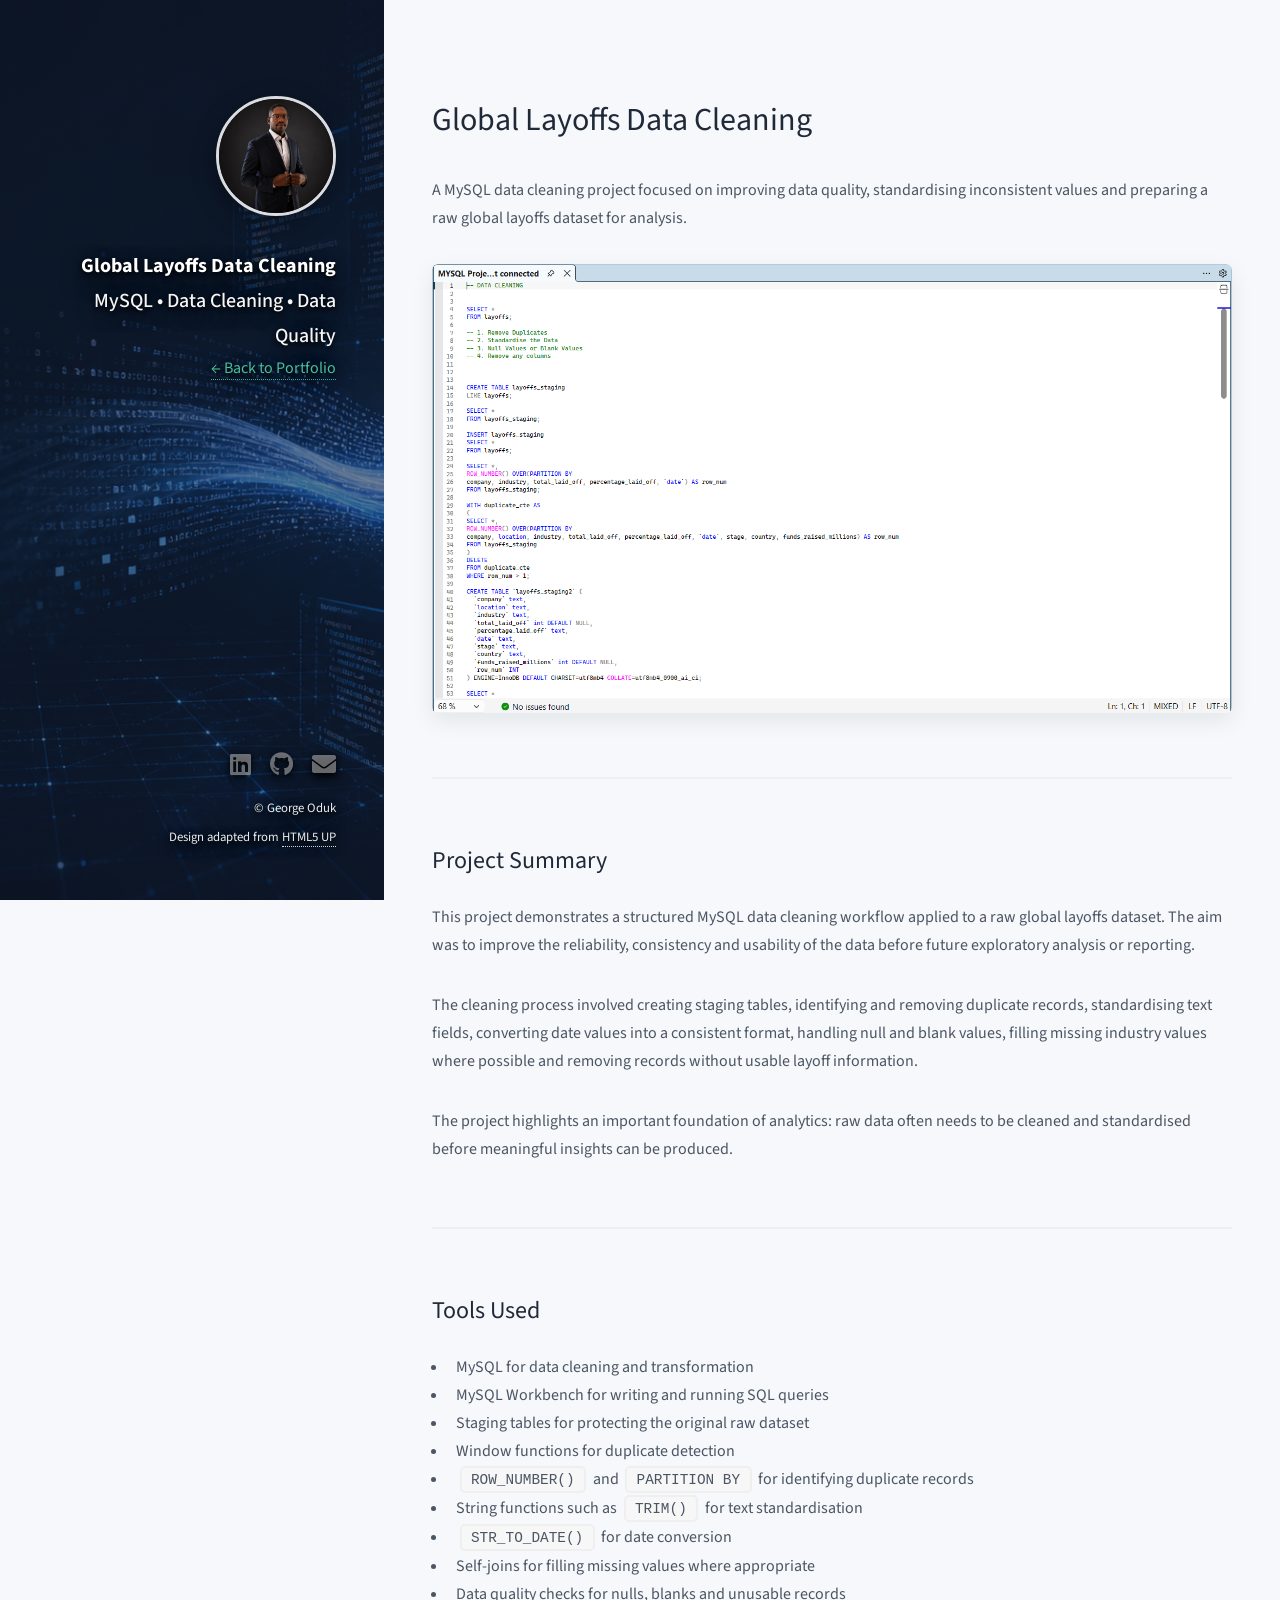
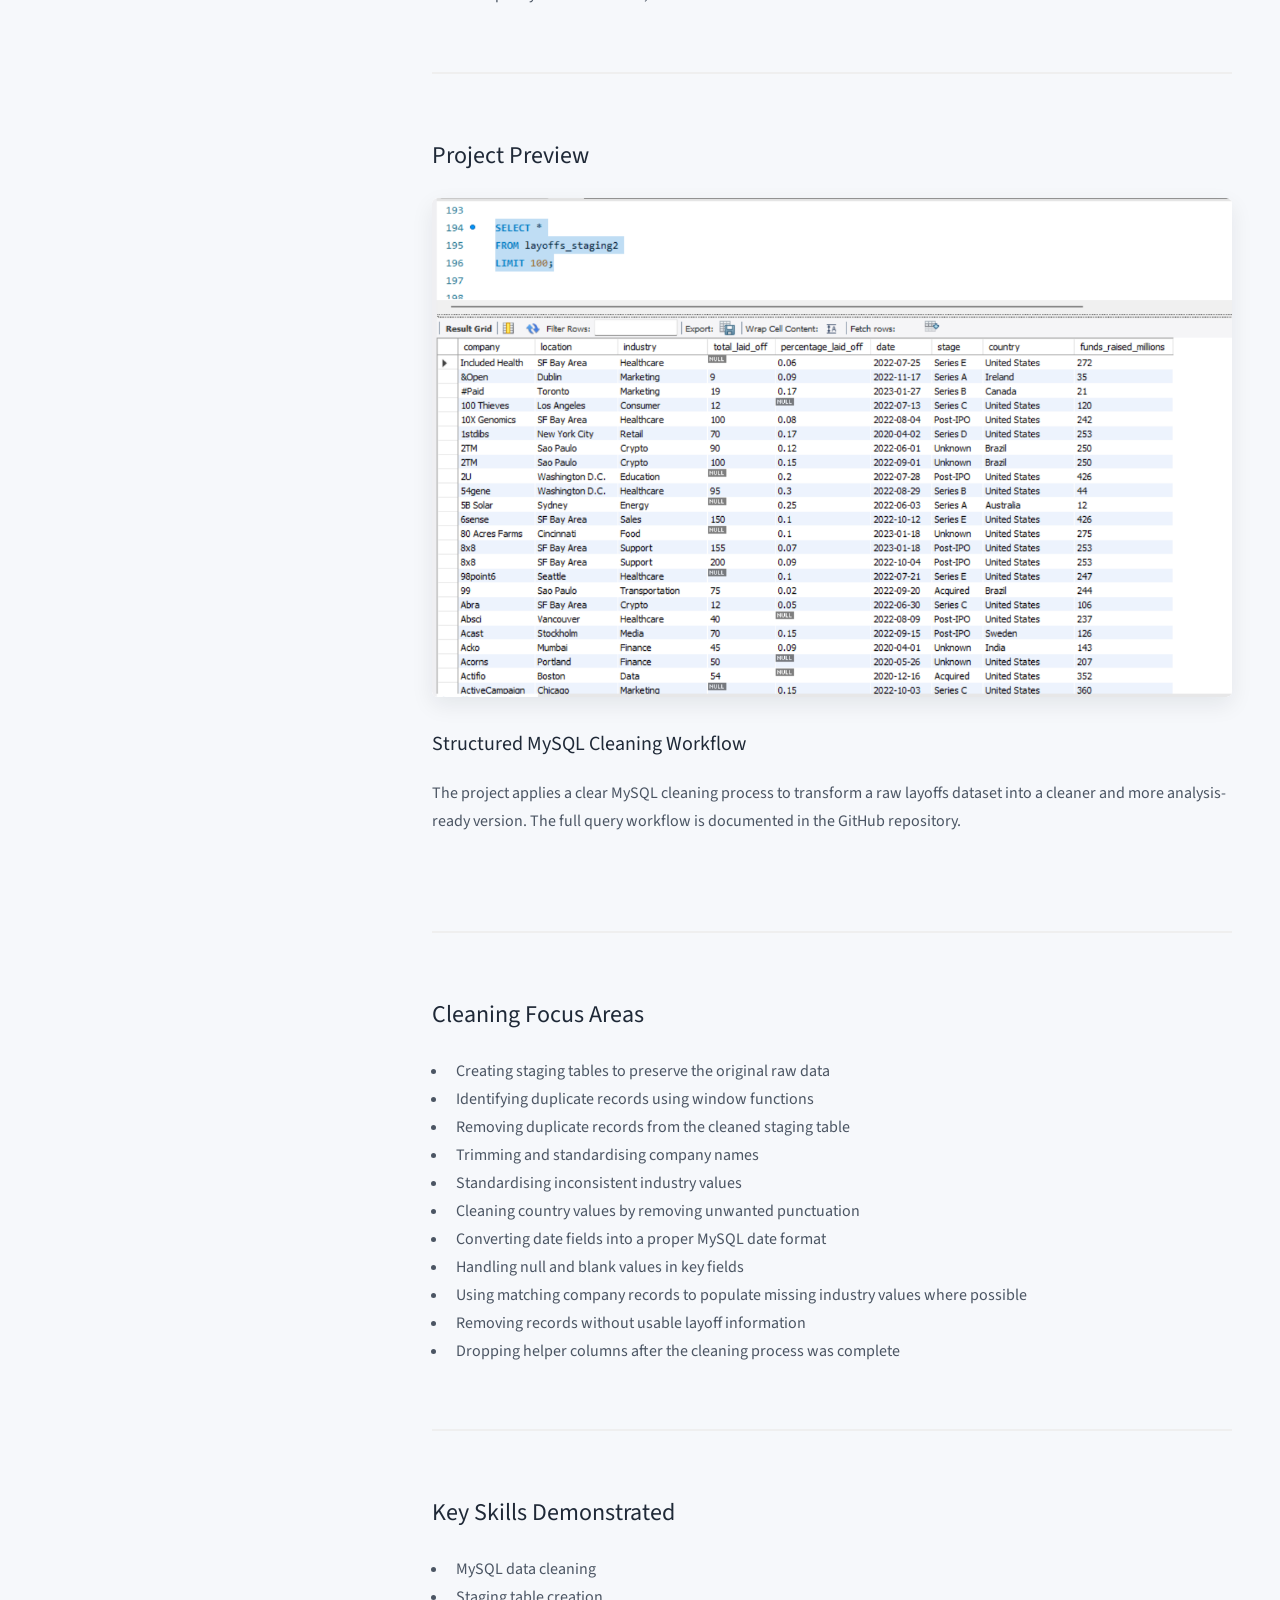
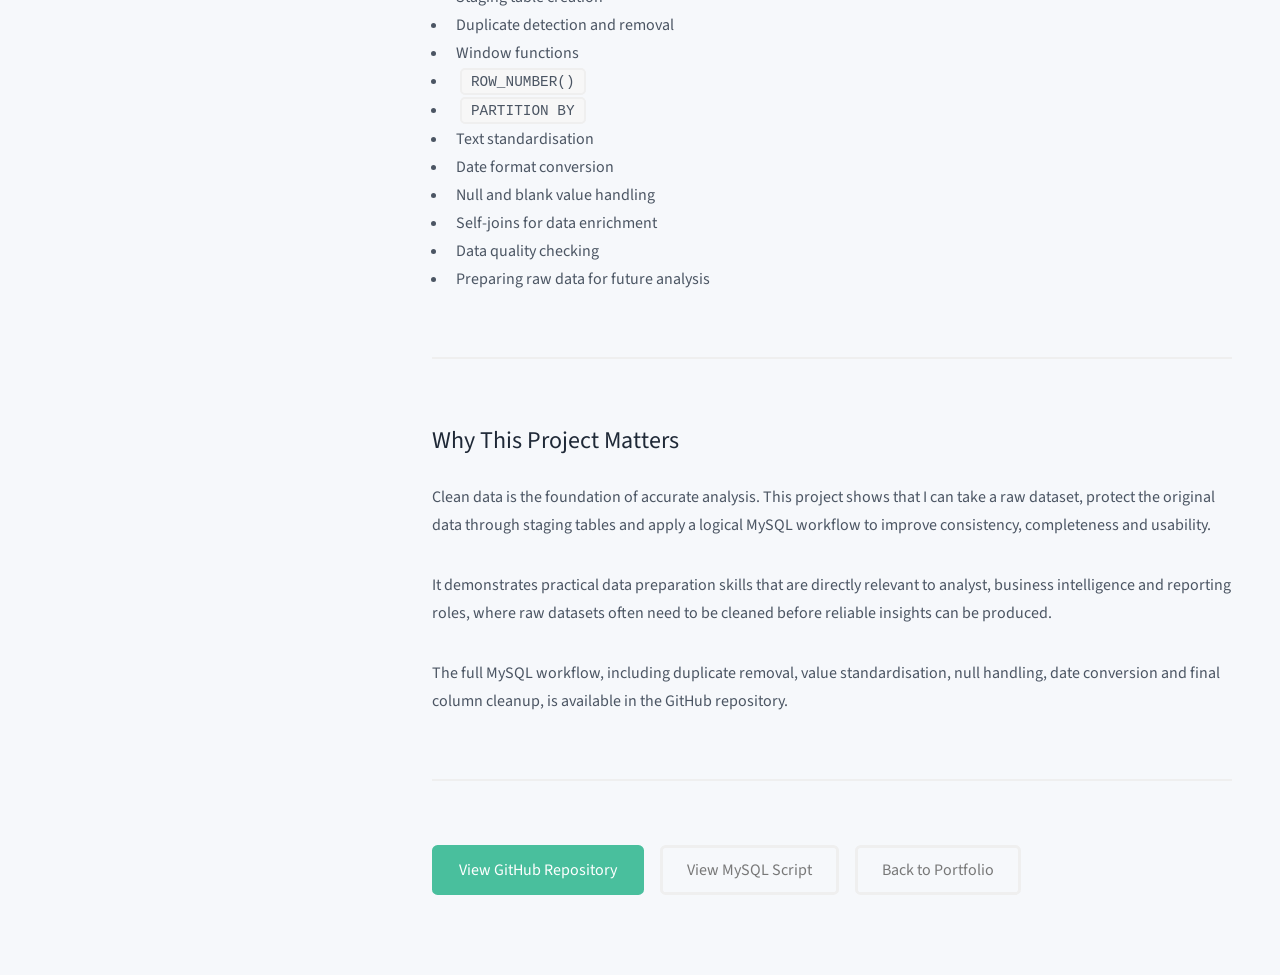
==== data-cleaning.html @ 3b348800 "Initial portfolio website upload" ====
<!DOCTYPE HTML>
<html>
	<head>
		<title>Global Layoffs Data Cleaning | George Oduk</title>
		<meta charset="utf-8" />
		<meta name="viewport" content="width=device-width, initial-scale=1, user-scalable=no" />
		<meta name="description" content="Global Layoffs Data Cleaning portfolio project using MySQL to clean, standardise and prepare a raw layoffs dataset for analysis." />
		<link rel="stylesheet" href="assets/css/main.css" />
	</head>

	<body class="is-preload sql-cleaning-page">

		<header id="header">
			<div class="inner">
				<a href="index.html" class="image avatar"><img src="images/profile.jpg" alt="George Oduk profile photo" /></a>
				<h1><strong>Global Layoffs Data Cleaning</strong><br />
				MySQL • Data Cleaning • Data Quality</h1>
				<p><a href="index.html">← Back to Portfolio</a></p>
			</div>
		</header>

		<div id="main">

			<section>
				<header class="major">
					<h2>Global Layoffs Data Cleaning</h2>
				</header>

				<p>
					A MySQL data cleaning project focused on improving data quality, standardising inconsistent values and preparing a raw global layoffs dataset for analysis.
				</p>

				<span class="image fit project-screenshot">
					<img src="images/projects/sql-cleaning/cover.png" alt="Global layoffs MySQL data cleaning project preview" />
				</span>
			</section>

			<section>
				<h2>Project Summary</h2>
				<p>
					This project demonstrates a structured MySQL data cleaning workflow applied to a raw global layoffs dataset. The aim was to improve the reliability, consistency and usability of the data before future exploratory analysis or reporting.
				</p>
				<p>
					The cleaning process involved creating staging tables, identifying and removing duplicate records, standardising text fields, converting date values into a consistent format, handling null and blank values, filling missing industry values where possible and removing records without usable layoff information.
				</p>
				<p>
					The project highlights an important foundation of analytics: raw data often needs to be cleaned and standardised before meaningful insights can be produced.
				</p>
			</section>

			<section>
				<h2>Tools Used</h2>
				<ul>
					<li>MySQL for data cleaning and transformation</li>
					<li>MySQL Workbench for writing and running SQL queries</li>
					<li>Staging tables for protecting the original raw dataset</li>
					<li>Window functions for duplicate detection</li>
					<li><code>ROW_NUMBER()</code> and <code>PARTITION BY</code> for identifying duplicate records</li>
					<li>String functions such as <code>TRIM()</code> for text standardisation</li>
					<li><code>STR_TO_DATE()</code> for date conversion</li>
					<li>Self-joins for filling missing values where appropriate</li>
					<li>Data quality checks for nulls, blanks and unusable records</li>
				</ul>
			</section>

			<section>
				<h2>Project Preview</h2>

				<div class="row">
					<article class="col-12 col-12-xsmall">
						<span class="image fit project-screenshot">
							<img src="images/projects/sql-cleaning/page2.png" alt="Global layoffs MySQL data cleaning project preview" />
						</span>
						<h3>Structured MySQL Cleaning Workflow</h3>
						<p>
							The project applies a clear MySQL cleaning process to transform a raw layoffs dataset into a cleaner and more analysis-ready version. The full query workflow is documented in the GitHub repository.
						</p>
					</article>
				</div>
			</section>

			<section>
				<h2>Cleaning Focus Areas</h2>
				<ul>
					<li>Creating staging tables to preserve the original raw data</li>
					<li>Identifying duplicate records using window functions</li>
					<li>Removing duplicate records from the cleaned staging table</li>
					<li>Trimming and standardising company names</li>
					<li>Standardising inconsistent industry values</li>
					<li>Cleaning country values by removing unwanted punctuation</li>
					<li>Converting date fields into a proper MySQL date format</li>
					<li>Handling null and blank values in key fields</li>
					<li>Using matching company records to populate missing industry values where possible</li>
					<li>Removing records without usable layoff information</li>
					<li>Dropping helper columns after the cleaning process was complete</li>
				</ul>
			</section>

			<section>
				<h2>Key Skills Demonstrated</h2>
				<ul>
					<li>MySQL data cleaning</li>
					<li>Staging table creation</li>
					<li>Duplicate detection and removal</li>
					<li>Window functions</li>
					<li><code>ROW_NUMBER()</code></li>
					<li><code>PARTITION BY</code></li>
					<li>Text standardisation</li>
					<li>Date format conversion</li>
					<li>Null and blank value handling</li>
					<li>Self-joins for data enrichment</li>
					<li>Data quality checking</li>
					<li>Preparing raw data for future analysis</li>
				</ul>
			</section>

			<section>
				<h2>Why This Project Matters</h2>
				<p>
					Clean data is the foundation of accurate analysis. This project shows that I can take a raw dataset, protect the original data through staging tables and apply a logical MySQL workflow to improve consistency, completeness and usability.
				</p>
				<p>
					It demonstrates practical data preparation skills that are directly relevant to analyst, business intelligence and reporting roles, where raw datasets often need to be cleaned before reliable insights can be produced.
				</p>
				<p>
					The full MySQL workflow, including duplicate removal, value standardisation, null handling, date conversion and final column cleanup, is available in the GitHub repository.
				</p>
			</section>

			<section>
				<ul class="actions">
					<li><a href="https://github.com/GeorgeOduk/global-layoffs-data-cleaning-mysql" class="button primary">View GitHub Repository</a></li>
					<li><a href="https://github.com/GeorgeOduk/global-layoffs-data-cleaning-mysql/blob/main/mysql/layoffs_data_cleaning_mysql.sql" class="button">View MySQL Script</a></li>
					<li><a href="index.html" class="button">Back to Portfolio</a></li>
				</ul>
			</section>

		</div>

		<footer id="footer">
			<div class="inner">
				<ul class="icons">
					<li><a href="https://www.linkedin.com/in/george-oduk" class="icon brands fa-linkedin"><span class="label">LinkedIn</span></a></li>
					<li><a href="https://github.com/GeorgeOduk" class="icon brands fa-github"><span class="label">Github</span></a></li>
					<li><a href="mailto:george.oduk1@gmail.com" class="icon solid fa-envelope"><span class="label">Email</span></a></li>
				</ul>
				<ul class="copyright">
					<li>&copy; George Oduk</li>
					<li>Design adapted from <a href="http://html5up.net">HTML5 UP</a></li>
				</ul>
			</div>
		</footer>

		<script src="assets/js/jquery.min.js"></script>
		<script src="assets/js/jquery.poptrox.min.js"></script>
		<script src="assets/js/browser.min.js"></script>
		<script src="assets/js/breakpoints.min.js"></script>
		<script src="assets/js/util.js"></script>
		<script src="assets/js/main.js"></script>

	</body>
</html>
---- assets/css/main.css ----
@import url("fontawesome-all.min.css");
@import url("https://fonts.googleapis.com/css?family=Source+Sans+Pro:400,400italic");

/*
	Strata by HTML5 UP
	html5up.net | @ajlkn
	Free for personal and commercial use under the CCA 3.0 license (html5up.net/license)
*/

html, body, div, span, applet, object,
iframe, h1, h2, h3, h4, h5, h6, p, blockquote,
pre, a, abbr, acronym, address, big, cite,
code, del, dfn, em, img, ins, kbd, q, s, samp,
small, strike, strong, sub, sup, tt, var, b,
u, i, center, dl, dt, dd, ol, ul, li, fieldset,
form, label, legend, table, caption, tbody,
tfoot, thead, tr, th, td, article, aside,
canvas, details, embed, figure, figcaption,
footer, header, hgroup, menu, nav, output, ruby,
section, summary, time, mark, audio, video {
	margin: 0;
	padding: 0;
	border: 0;
	font-size: 100%;
	font: inherit;
	vertical-align: baseline;}

article, aside, details, figcaption, figure,
footer, header, hgroup, menu, nav, section {
	display: block;}

body {
	line-height: 1;
}

ol, ul {
	list-style: none;
}

blockquote, q {
	quotes: none;
}

	blockquote:before, blockquote:after, q:before, q:after {
		content: '';
		content: none;
	}

table {
	border-collapse: collapse;
	border-spacing: 0;
}

body {
	-webkit-text-size-adjust: none;
}

mark {
	background-color: transparent;
	color: inherit;
}

input::-moz-focus-inner {
	border: 0;
	padding: 0;
}

input, select, textarea {
	-moz-appearance: none;
	-webkit-appearance: none;
	-ms-appearance: none;
	appearance: none;
}

/* Basic */

	html {
		box-sizing: border-box;
	}

	*, *:before, *:after {
		box-sizing: inherit;
	}

	body {
		background: #fff;
	}

		body.is-preload *, body.is-preload *:before, body.is-preload *:after {
			-moz-animation: none !important;
			-webkit-animation: none !important;
			-ms-animation: none !important;
			animation: none !important;
			-moz-transition: none !important;
			-webkit-transition: none !important;
			-ms-transition: none !important;
			transition: none !important;
		}

	body, input, select, textarea {
		color: #a2a2a2;
		font-family: "Source Sans Pro", Helvetica, sans-serif;
		font-size: 16pt;
		font-weight: 400;
		line-height: 1.75em;
	}

	a {
		-moz-transition: color 0.2s ease-in-out, border-color 0.2s ease-in-out;
		-webkit-transition: color 0.2s ease-in-out, border-color 0.2s ease-in-out;
		-ms-transition: color 0.2s ease-in-out, border-color 0.2s ease-in-out;
		transition: color 0.2s ease-in-out, border-color 0.2s ease-in-out;
		border-bottom: dotted 1px;
		color: #49bf9d;
		text-decoration: none;
	}

		a:hover {
			border-bottom-color: transparent;
			color: #49bf9d !important;
			text-decoration: none;
		}

	strong, b {
		color: #787878;
		font-weight: 400;
	}

	em, i {
		font-style: italic;
	}

	p {
		margin: 0 0 2em 0;
	}

	h1, h2, h3, h4, h5, h6 {
		color: #787878;
		font-weight: 400;
		line-height: 1em;
		margin: 0 0 1em 0;
	}

		h1 a, h2 a, h3 a, h4 a, h5 a, h6 a {
			color: inherit;
			text-decoration: none;
		}

	h1 {
		font-size: 2em;
		line-height: 1.5em;
	}

	h2 {
		font-size: 1.5em;
		line-height: 1.5em;
	}

	h3 {
		font-size: 1.25em;
		line-height: 1.5em;
	}

	h4 {
		font-size: 1.1em;
		line-height: 1.5em;
	}

	h5 {
		font-size: 0.9em;
		line-height: 1.5em;
	}

	h6 {
		font-size: 0.7em;
		line-height: 1.5em;
	}

	sub {
		font-size: 0.8em;
		position: relative;
		top: 0.5em;
	}

	sup {
		font-size: 0.8em;
		position: relative;
		top: -0.5em;
	}

	hr {
		border: 0;
		border-bottom: solid 2px #efefef;
		margin: 2em 0;
	}

		hr.major {
			margin: 3em 0;
		}

	blockquote {
		border-left: solid 6px #efefef;
		font-style: italic;
		margin: 0 0 2em 0;
		padding: 0.5em 0 0.5em 1.5em;
	}

	code {
		background: #f7f7f7;
		border-radius: 0.35em;
		border: solid 2px #efefef;
		font-family: "Courier New", monospace;
		font-size: 0.9em;
		margin: 0 0.25em;
		padding: 0.25em 0.65em;
	}

	pre {
		-webkit-overflow-scrolling: touch;
		font-family: "Courier New", monospace;
		font-size: 0.9em;
		margin: 0 0 2em 0;
	}

		pre code {
			display: block;
			line-height: 1.75em;
			padding: 1em 1.5em;
			overflow-x: auto;
		}

	.align-left {
		text-align: left;
	}

	.align-center {
		text-align: center;
	}

	.align-right {
		text-align: right;
	}

/* Container */

	.container {
		margin: 0 auto;
		max-width: calc(100% - 4em);
		width: 100%;
	}

		.container.xsmall {
			width: 25%;
		}

		.container.small {
			width: 50%;
		}

		.container.medium {
			width: 75%;
		}

		.container.large {
			width: 125%;
		}

		.container.xlarge {
			width: 150%;
		}

		.container.max {
			width: 100%;
		}

		@media screen and (max-width: 980px) {

			.container {
				width: 100% !important;
				max-width: 100% !important;
			}

		}

		@media screen and (max-width: 480px) {

			.container {
				max-width: calc(100% - 3em);
			}

		}

/* Row */

	.row {
		display: flex;
		flex-wrap: wrap;
		box-sizing: border-box;
		align-items: stretch;
	}

		.row > * {
			box-sizing: border-box;
		}

		.row.gtr-uniform > * > :last-child {
			margin-bottom: 0;
		}

		.row.aln-left {
			justify-content: flex-start;
		}

		.row.aln-center {
			justify-content: center;
		}

		.row.aln-right {
			justify-content: flex-end;
		}

		.row.aln-top {
			align-items: flex-start;
		}

		.row.aln-middle {
			align-items: center;
		}

		.row.aln-bottom {
			align-items: flex-end;
		}

		.row > .imp {
			order: -1;
		}

		.row > .col-1 {
			width: 8.33333%;
		}

		.row > .off-1 {
			margin-left: 8.33333%;
		}

		.row > .col-2 {
			width: 16.66667%;
		}

		.row > .off-2 {
			margin-left: 16.66667%;
		}

		.row > .col-3 {
			width: 25%;
		}

		.row > .off-3 {
			margin-left: 25%;
		}

		.row > .col-4 {
			width: 33.33333%;
		}

		.row > .off-4 {
			margin-left: 33.33333%;
		}

		.row > .col-5 {
			width: 41.66667%;
		}

		.row > .off-5 {
			margin-left: 41.66667%;
		}

		.row > .col-6 {
			width: 50%;
		}

		.row > .off-6 {
			margin-left: 50%;
		}

		.row > .col-7 {
			width: 58.33333%;
		}

		.row > .off-7 {
			margin-left: 58.33333%;
		}

		.row > .col-8 {
			width: 66.66667%;
		}

		.row > .off-8 {
			margin-left: 66.66667%;
		}

		.row > .col-9 {
			width: 75%;
		}

		.row > .off-9 {
			margin-left: 75%;
		}

		.row > .col-10 {
			width: 83.33333%;
		}

		.row > .off-10 {
			margin-left: 83.33333%;
		}

		.row > .col-11 {
			width: 91.66667%;
		}

		.row > .off-11 {
			margin-left: 91.66667%;
		}

		.row > .col-12 {
			width: 100%;
		}

		.row > .off-12 {
			margin-left: 100%;
		}

		.row.gtr-0 {
			margin-top: 0;
			margin-left: 0em;
		}

			.row.gtr-0 > * {
				padding: 0 0 0 0em;
			}

			.row.gtr-0.gtr-uniform {
				margin-top: 0em;
			}

				.row.gtr-0.gtr-uniform > * {
					padding-top: 0em;
				}

		.row.gtr-25 {
			margin-top: 0;
			margin-left: -0.625em;
		}

			.row.gtr-25 > * {
				padding: 0 0 0 0.625em;
			}

			.row.gtr-25.gtr-uniform {
				margin-top: -0.625em;
			}

				.row.gtr-25.gtr-uniform > * {
					padding-top: 0.625em;
				}

		.row.gtr-50 {
			margin-top: 0;
			margin-left: -1.25em;
		}

			.row.gtr-50 > * {
				padding: 0 0 0 1.25em;
			}

			.row.gtr-50.gtr-uniform {
				margin-top: -1.25em;
			}

				.row.gtr-50.gtr-uniform > * {
					padding-top: 1.25em;
				}

		.row {
			margin-top: 0;
			margin-left: -2.5em;
		}

			.row > * {
				padding: 0 0 0 2.5em;
			}

			.row.gtr-uniform {
				margin-top: -2.5em;
			}

				.row.gtr-uniform > * {
					padding-top: 2.5em;
				}

		.row.gtr-150 {
			margin-top: 0;
			margin-left: -3.75em;
		}

			.row.gtr-150 > * {
				padding: 0 0 0 3.75em;
			}

			.row.gtr-150.gtr-uniform {
				margin-top: -3.75em;
			}

				.row.gtr-150.gtr-uniform > * {
					padding-top: 3.75em;
				}

		.row.gtr-200 {
			margin-top: 0;
			margin-left: -5em;
		}

			.row.gtr-200 > * {
				padding: 0 0 0 5em;
			}

			.row.gtr-200.gtr-uniform {
				margin-top: -5em;
			}

				.row.gtr-200.gtr-uniform > * {
					padding-top: 5em;
				}

		@media screen and (max-width: 1800px) {

			.row {
				display: flex;
				flex-wrap: wrap;
				box-sizing: border-box;
				align-items: stretch;
			}

				.row > * {
					box-sizing: border-box;
				}

				.row.gtr-uniform > * > :last-child {
					margin-bottom: 0;
				}

				.row.aln-left {
					justify-content: flex-start;
				}

				.row.aln-center {
					justify-content: center;
				}

				.row.aln-right {
					justify-content: flex-end;
				}

				.row.aln-top {
					align-items: flex-start;
				}

				.row.aln-middle {
					align-items: center;
				}

				.row.aln-bottom {
					align-items: flex-end;
				}

				.row > .imp-xlarge {
					order: -1;
				}

				.row > .col-1-xlarge {
					width: 8.33333%;
				}

				.row > .off-1-xlarge {
					margin-left: 8.33333%;
				}

				.row > .col-2-xlarge {
					width: 16.66667%;
				}

				.row > .off-2-xlarge {
					margin-left: 16.66667%;
				}

				.row > .col-3-xlarge {
					width: 25%;
				}

				.row > .off-3-xlarge {
					margin-left: 25%;
				}

				.row > .col-4-xlarge {
					width: 33.33333%;
				}

				.row > .off-4-xlarge {
					margin-left: 33.33333%;
				}

				.row > .col-5-xlarge {
					width: 41.66667%;
				}

				.row > .off-5-xlarge {
					margin-left: 41.66667%;
				}

				.row > .col-6-xlarge {
					width: 50%;
				}

				.row > .off-6-xlarge {
					margin-left: 50%;
				}

				.row > .col-7-xlarge {
					width: 58.33333%;
				}

				.row > .off-7-xlarge {
					margin-left: 58.33333%;
				}

				.row > .col-8-xlarge {
					width: 66.66667%;
				}

				.row > .off-8-xlarge {
					margin-left: 66.66667%;
				}

				.row > .col-9-xlarge {
					width: 75%;
				}

				.row > .off-9-xlarge {
					margin-left: 75%;
				}

				.row > .col-10-xlarge {
					width: 83.33333%;
				}

				.row > .off-10-xlarge {
					margin-left: 83.33333%;
				}

				.row > .col-11-xlarge {
					width: 91.66667%;
				}

				.row > .off-11-xlarge {
					margin-left: 91.66667%;
				}

				.row > .col-12-xlarge {
					width: 100%;
				}

				.row > .off-12-xlarge {
					margin-left: 100%;
				}

				.row.gtr-0 {
					margin-top: 0;
					margin-left: 0em;
				}

					.row.gtr-0 > * {
						padding: 0 0 0 0em;
					}

					.row.gtr-0.gtr-uniform {
						margin-top: 0em;
					}

						.row.gtr-0.gtr-uniform > * {
							padding-top: 0em;
						}

				.row.gtr-25 {
					margin-top: 0;
					margin-left: -0.625em;
				}

					.row.gtr-25 > * {
						padding: 0 0 0 0.625em;
					}

					.row.gtr-25.gtr-uniform {
						margin-top: -0.625em;
					}

						.row.gtr-25.gtr-uniform > * {
							padding-top: 0.625em;
						}

				.row.gtr-50 {
					margin-top: 0;
					margin-left: -1.25em;
				}

					.row.gtr-50 > * {
						padding: 0 0 0 1.25em;
					}

					.row.gtr-50.gtr-uniform {
						margin-top: -1.25em;
					}

						.row.gtr-50.gtr-uniform > * {
							padding-top: 1.25em;
						}

				.row {
					margin-top: 0;
					margin-left: -2.5em;
				}

					.row > * {
						padding: 0 0 0 2.5em;
					}

					.row.gtr-uniform {
						margin-top: -2.5em;
					}

						.row.gtr-uniform > * {
							padding-top: 2.5em;
						}

				.row.gtr-150 {
					margin-top: 0;
					margin-left: -3.75em;
				}

					.row.gtr-150 > * {
						padding: 0 0 0 3.75em;
					}

					.row.gtr-150.gtr-uniform {
						margin-top: -3.75em;
					}

						.row.gtr-150.gtr-uniform > * {
							padding-top: 3.75em;
						}

				.row.gtr-200 {
					margin-top: 0;
					margin-left: -5em;
				}

					.row.gtr-200 > * {
						padding: 0 0 0 5em;
					}

					.row.gtr-200.gtr-uniform {
						margin-top: -5em;
					}

						.row.gtr-200.gtr-uniform > * {
							padding-top: 5em;
						}

		}

		@media screen and (max-width: 1280px) {

			.row {
				display: flex;
				flex-wrap: wrap;
				box-sizing: border-box;
				align-items: stretch;
			}

				.row > * {
					box-sizing: border-box;
				}

				.row.gtr-uniform > * > :last-child {
					margin-bottom: 0;
				}

				.row.aln-left {
					justify-content: flex-start;
				}

				.row.aln-center {
					justify-content: center;
				}

				.row.aln-right {
					justify-content: flex-end;
				}

				.row.aln-top {
					align-items: flex-start;
				}

				.row.aln-middle {
					align-items: center;
				}

				.row.aln-bottom {
					align-items: flex-end;
				}

				.row > .imp-large {
					order: -1;
				}

				.row > .col-1-large {
					width: 8.33333%;
				}

				.row > .off-1-large {
					margin-left: 8.33333%;
				}

				.row > .col-2-large {
					width: 16.66667%;
				}

				.row > .off-2-large {
					margin-left: 16.66667%;
				}

				.row > .col-3-large {
					width: 25%;
				}

				.row > .off-3-large {
					margin-left: 25%;
				}

				.row > .col-4-large {
					width: 33.33333%;
				}

				.row > .off-4-large {
					margin-left: 33.33333%;
				}

				.row > .col-5-large {
					width: 41.66667%;
				}

				.row > .off-5-large {
					margin-left: 41.66667%;
				}

				.row > .col-6-large {
					width: 50%;
				}

				.row > .off-6-large {
					margin-left: 50%;
				}

				.row > .col-7-large {
					width: 58.33333%;
				}

				.row > .off-7-large {
					margin-left: 58.33333%;
				}

				.row > .col-8-large {
					width: 66.66667%;
				}

				.row > .off-8-large {
					margin-left: 66.66667%;
				}

				.row > .col-9-large {
					width: 75%;
				}

				.row > .off-9-large {
					margin-left: 75%;
				}

				.row > .col-10-large {
					width: 83.33333%;
				}

				.row > .off-10-large {
					margin-left: 83.33333%;
				}

				.row > .col-11-large {
					width: 91.66667%;
				}

				.row > .off-11-large {
					margin-left: 91.66667%;
				}

				.row > .col-12-large {
					width: 100%;
				}

				.row > .off-12-large {
					margin-left: 100%;
				}

				.row.gtr-0 {
					margin-top: 0;
					margin-left: 0em;
				}

					.row.gtr-0 > * {
						padding: 0 0 0 0em;
					}

					.row.gtr-0.gtr-uniform {
						margin-top: 0em;
					}

						.row.gtr-0.gtr-uniform > * {
							padding-top: 0em;
						}

				.row.gtr-25 {
					margin-top: 0;
					margin-left: -0.5em;
				}

					.row.gtr-25 > * {
						padding: 0 0 0 0.5em;
					}

					.row.gtr-25.gtr-uniform {
						margin-top: -0.5em;
					}

						.row.gtr-25.gtr-uniform > * {
							padding-top: 0.5em;
						}

				.row.gtr-50 {
					margin-top: 0;
					margin-left: -1em;
				}

					.row.gtr-50 > * {
						padding: 0 0 0 1em;
					}

					.row.gtr-50.gtr-uniform {
						margin-top: -1em;
					}

						.row.gtr-50.gtr-uniform > * {
							padding-top: 1em;
						}

				.row {
					margin-top: 0;
					margin-left: -2em;
				}

					.row > * {
						padding: 0 0 0 2em;
					}

					.row.gtr-uniform {
						margin-top: -2em;
					}

						.row.gtr-uniform > * {
							padding-top: 2em;
						}

				.row.gtr-150 {
					margin-top: 0;
					margin-left: -3em;
				}

					.row.gtr-150 > * {
						padding: 0 0 0 3em;
					}

					.row.gtr-150.gtr-uniform {
						margin-top: -3em;
					}

						.row.gtr-150.gtr-uniform > * {
							padding-top: 3em;
						}

				.row.gtr-200 {
					margin-top: 0;
					margin-left: -4em;
				}

					.row.gtr-200 > * {
						padding: 0 0 0 4em;
					}

					.row.gtr-200.gtr-uniform {
						margin-top: -4em;
					}

						.row.gtr-200.gtr-uniform > * {
							padding-top: 4em;
						}

		}

		@media screen and (max-width: 980px) {

			.row {
				display: flex;
				flex-wrap: wrap;
				box-sizing: border-box;
				align-items: stretch;
			}

				.row > * {
					box-sizing: border-box;
				}

				.row.gtr-uniform > * > :last-child {
					margin-bottom: 0;
				}

				.row.aln-left {
					justify-content: flex-start;
				}

				.row.aln-center {
					justify-content: center;
				}

				.row.aln-right {
					justify-content: flex-end;
				}

				.row.aln-top {
					align-items: flex-start;
				}

				.row.aln-middle {
					align-items: center;
				}

				.row.aln-bottom {
					align-items: flex-end;
				}

				.row > .imp-medium {
					order: -1;
				}

				.row > .col-1-medium {
					width: 8.33333%;
				}

				.row > .off-1-medium {
					margin-left: 8.33333%;
				}

				.row > .col-2-medium {
					width: 16.66667%;
				}

				.row > .off-2-medium {
					margin-left: 16.66667%;
				}

				.row > .col-3-medium {
					width: 25%;
				}

				.row > .off-3-medium {
					margin-left: 25%;
				}

				.row > .col-4-medium {
					width: 33.33333%;
				}

				.row > .off-4-medium {
					margin-left: 33.33333%;
				}

				.row > .col-5-medium {
					width: 41.66667%;
				}

				.row > .off-5-medium {
					margin-left: 41.66667%;
				}

				.row > .col-6-medium {
					width: 50%;
				}

				.row > .off-6-medium {
					margin-left: 50%;
				}

				.row > .col-7-medium {
					width: 58.33333%;
				}

				.row > .off-7-medium {
					margin-left: 58.33333%;
				}

				.row > .col-8-medium {
					width: 66.66667%;
				}

				.row > .off-8-medium {
					margin-left: 66.66667%;
				}

				.row > .col-9-medium {
					width: 75%;
				}

				.row > .off-9-medium {
					margin-left: 75%;
				}

				.row > .col-10-medium {
					width: 83.33333%;
				}

				.row > .off-10-medium {
					margin-left: 83.33333%;
				}

				.row > .col-11-medium {
					width: 91.66667%;
				}

				.row > .off-11-medium {
					margin-left: 91.66667%;
				}

				.row > .col-12-medium {
					width: 100%;
				}

				.row > .off-12-medium {
					margin-left: 100%;
				}

				.row.gtr-0 {
					margin-top: 0;
					margin-left: 0em;
				}

					.row.gtr-0 > * {
						padding: 0 0 0 0em;
					}

					.row.gtr-0.gtr-uniform {
						margin-top: 0em;
					}

						.row.gtr-0.gtr-uniform > * {
							padding-top: 0em;
						}

				.row.gtr-25 {
					margin-top: 0;
					margin-left: -0.5em;
				}

					.row.gtr-25 > * {
						padding: 0 0 0 0.5em;
					}

					.row.gtr-25.gtr-uniform {
						margin-top: -0.5em;
					}

						.row.gtr-25.gtr-uniform > * {
							padding-top: 0.5em;
						}

				.row.gtr-50 {
					margin-top: 0;
					margin-left: -1em;
				}

					.row.gtr-50 > * {
						padding: 0 0 0 1em;
					}

					.row.gtr-50.gtr-uniform {
						margin-top: -1em;
					}

						.row.gtr-50.gtr-uniform > * {
							padding-top: 1em;
						}

				.row {
					margin-top: 0;
					margin-left: -2em;
				}

					.row > * {
						padding: 0 0 0 2em;
					}

					.row.gtr-uniform {
						margin-top: -2em;
					}

						.row.gtr-uniform > * {
							padding-top: 2em;
						}

				.row.gtr-150 {
					margin-top: 0;
					margin-left: -3em;
				}

					.row.gtr-150 > * {
						padding: 0 0 0 3em;
					}

					.row.gtr-150.gtr-uniform {
						margin-top: -3em;
					}

						.row.gtr-150.gtr-uniform > * {
							padding-top: 3em;
						}

				.row.gtr-200 {
					margin-top: 0;
					margin-left: -4em;
				}

					.row.gtr-200 > * {
						padding: 0 0 0 4em;
					}

					.row.gtr-200.gtr-uniform {
						margin-top: -4em;
					}

						.row.gtr-200.gtr-uniform > * {
							padding-top: 4em;
						}

		}

		@media screen and (max-width: 736px) {

			.row {
				display: flex;
				flex-wrap: wrap;
				box-sizing: border-box;
				align-items: stretch;
			}

				.row > * {
					box-sizing: border-box;
				}

				.row.gtr-uniform > * > :last-child {
					margin-bottom: 0;
				}

				.row.aln-left {
					justify-content: flex-start;
				}

				.row.aln-center {
					justify-content: center;
				}

				.row.aln-right {
					justify-content: flex-end;
				}

				.row.aln-top {
					align-items: flex-start;
				}

				.row.aln-middle {
					align-items: center;
				}

				.row.aln-bottom {
					align-items: flex-end;
				}

				.row > .imp-small {
					order: -1;
				}

				.row > .col-1-small {
					width: 8.33333%;
				}

				.row > .off-1-small {
					margin-left: 8.33333%;
				}

				.row > .col-2-small {
					width: 16.66667%;
				}

				.row > .off-2-small {
					margin-left: 16.66667%;
				}

				.row > .col-3-small {
					width: 25%;
				}

				.row > .off-3-small {
					margin-left: 25%;
				}

				.row > .col-4-small {
					width: 33.33333%;
				}

				.row > .off-4-small {
					margin-left: 33.33333%;
				}

				.row > .col-5-small {
					width: 41.66667%;
				}

				.row > .off-5-small {
					margin-left: 41.66667%;
				}

				.row > .col-6-small {
					width: 50%;
				}

				.row > .off-6-small {
					margin-left: 50%;
				}

				.row > .col-7-small {
					width: 58.33333%;
				}

				.row > .off-7-small {
					margin-left: 58.33333%;
				}

				.row > .col-8-small {
					width: 66.66667%;
				}

				.row > .off-8-small {
					margin-left: 66.66667%;
				}

				.row > .col-9-small {
					width: 75%;
				}

				.row > .off-9-small {
					margin-left: 75%;
				}

				.row > .col-10-small {
					width: 83.33333%;
				}

				.row > .off-10-small {
					margin-left: 83.33333%;
				}

				.row > .col-11-small {
					width: 91.66667%;
				}

				.row > .off-11-small {
					margin-left: 91.66667%;
				}

				.row > .col-12-small {
					width: 100%;
				}

				.row > .off-12-small {
					margin-left: 100%;
				}

				.row.gtr-0 {
					margin-top: 0;
					margin-left: 0em;
				}

					.row.gtr-0 > * {
						padding: 0 0 0 0em;
					}

					.row.gtr-0.gtr-uniform {
						margin-top: 0em;
					}

						.row.gtr-0.gtr-uniform > * {
							padding-top: 0em;
						}

				.row.gtr-25 {
					margin-top: 0;
					margin-left: -0.375em;
				}

					.row.gtr-25 > * {
						padding: 0 0 0 0.375em;
					}

					.row.gtr-25.gtr-uniform {
						margin-top: -0.375em;
					}

						.row.gtr-25.gtr-uniform > * {
							padding-top: 0.375em;
						}

				.row.gtr-50 {
					margin-top: 0;
					margin-left: -0.75em;
				}

					.row.gtr-50 > * {
						padding: 0 0 0 0.75em;
					}

					.row.gtr-50.gtr-uniform {
						margin-top: -0.75em;
					}

						.row.gtr-50.gtr-uniform > * {
							padding-top: 0.75em;
						}

				.row {
					margin-top: 0;
					margin-left: -1.5em;
				}

					.row > * {
						padding: 0 0 0 1.5em;
					}

					.row.gtr-uniform {
						margin-top: -1.5em;
					}

						.row.gtr-uniform > * {
							padding-top: 1.5em;
						}

				.row.gtr-150 {
					margin-top: 0;
					margin-left: -2.25em;
				}

					.row.gtr-150 > * {
						padding: 0 0 0 2.25em;
					}

					.row.gtr-150.gtr-uniform {
						margin-top: -2.25em;
					}

						.row.gtr-150.gtr-uniform > * {
							padding-top: 2.25em;
						}

				.row.gtr-200 {
					margin-top: 0;
					margin-left: -3em;
				}

					.row.gtr-200 > * {
						padding: 0 0 0 3em;
					}

					.row.gtr-200.gtr-uniform {
						margin-top: -3em;
					}

						.row.gtr-200.gtr-uniform > * {
							padding-top: 3em;
						}

		}

		@media screen and (max-width: 480px) {

			.row {
				display: flex;
				flex-wrap: wrap;
				box-sizing: border-box;
				align-items: stretch;
			}

				.row > * {
					box-sizing: border-box;
				}

				.row.gtr-uniform > * > :last-child {
					margin-bottom: 0;
				}

				.row.aln-left {
					justify-content: flex-start;
				}

				.row.aln-center {
					justify-content: center;
				}

				.row.aln-right {
					justify-content: flex-end;
				}

				.row.aln-top {
					align-items: flex-start;
				}

				.row.aln-middle {
					align-items: center;
				}

				.row.aln-bottom {
					align-items: flex-end;
				}

				.row > .imp-xsmall {
					order: -1;
				}

				.row > .col-1-xsmall {
					width: 8.33333%;
				}

				.row > .off-1-xsmall {
					margin-left: 8.33333%;
				}

				.row > .col-2-xsmall {
					width: 16.66667%;
				}

				.row > .off-2-xsmall {
					margin-left: 16.66667%;
				}

				.row > .col-3-xsmall {
					width: 25%;
				}

				.row > .off-3-xsmall {
					margin-left: 25%;
				}

				.row > .col-4-xsmall {
					width: 33.33333%;
				}

				.row > .off-4-xsmall {
					margin-left: 33.33333%;
				}

				.row > .col-5-xsmall {
					width: 41.66667%;
				}

				.row > .off-5-xsmall {
					margin-left: 41.66667%;
				}

				.row > .col-6-xsmall {
					width: 50%;
				}

				.row > .off-6-xsmall {
					margin-left: 50%;
				}

				.row > .col-7-xsmall {
					width: 58.33333%;
				}

				.row > .off-7-xsmall {
					margin-left: 58.33333%;
				}

				.row > .col-8-xsmall {
					width: 66.66667%;
				}

				.row > .off-8-xsmall {
					margin-left: 66.66667%;
				}

				.row > .col-9-xsmall {
					width: 75%;
				}

				.row > .off-9-xsmall {
					margin-left: 75%;
				}

				.row > .col-10-xsmall {
					width: 83.33333%;
				}

				.row > .off-10-xsmall {
					margin-left: 83.33333%;
				}

				.row > .col-11-xsmall {
					width: 91.66667%;
				}

				.row > .off-11-xsmall {
					margin-left: 91.66667%;
				}

				.row > .col-12-xsmall {
					width: 100%;
				}

				.row > .off-12-xsmall {
					margin-left: 100%;
				}

				.row.gtr-0 {
					margin-top: 0;
					margin-left: 0em;
				}

					.row.gtr-0 > * {
						padding: 0 0 0 0em;
					}

					.row.gtr-0.gtr-uniform {
						margin-top: 0em;
					}

						.row.gtr-0.gtr-uniform > * {
							padding-top: 0em;
						}

				.row.gtr-25 {
					margin-top: 0;
					margin-left: -0.375em;
				}

					.row.gtr-25 > * {
						padding: 0 0 0 0.375em;
					}

					.row.gtr-25.gtr-uniform {
						margin-top: -0.375em;
					}

						.row.gtr-25.gtr-uniform > * {
							padding-top: 0.375em;
						}

				.row.gtr-50 {
					margin-top: 0;
					margin-left: -0.75em;
				}

					.row.gtr-50 > * {
						padding: 0 0 0 0.75em;
					}

					.row.gtr-50.gtr-uniform {
						margin-top: -0.75em;
					}

						.row.gtr-50.gtr-uniform > * {
							padding-top: 0.75em;
						}

				.row {
					margin-top: 0;
					margin-left: -1.5em;
				}

					.row > * {
						padding: 0 0 0 1.5em;
					}

					.row.gtr-uniform {
						margin-top: -1.5em;
					}

						.row.gtr-uniform > * {
							padding-top: 1.5em;
						}

				.row.gtr-150 {
					margin-top: 0;
					margin-left: -2.25em;
				}

					.row.gtr-150 > * {
						padding: 0 0 0 2.25em;
					}

					.row.gtr-150.gtr-uniform {
						margin-top: -2.25em;
					}

						.row.gtr-150.gtr-uniform > * {
							padding-top: 2.25em;
						}

				.row.gtr-200 {
					margin-top: 0;
					margin-left: -3em;
				}

					.row.gtr-200 > * {
						padding: 0 0 0 3em;
					}

					.row.gtr-200.gtr-uniform {
						margin-top: -3em;
					}

						.row.gtr-200.gtr-uniform > * {
							padding-top: 3em;
						}

		}

/* Section/Article */

	section.special, article.special {
		text-align: center;
	}

	header p {
		color: #b2b2b2;
		position: relative;
		margin: 0 0 1.5em 0;
	}

	header h2 + p {
		font-size: 1.25em;
		margin-top: -1em;
		line-height: 1.5em;
	}

	header h3 + p {
		font-size: 1.1em;
		margin-top: -0.8em;
		line-height: 1.5em;
	}

	header h4 + p,
	header h5 + p,
	header h6 + p {
		font-size: 0.9em;
		margin-top: -0.6em;
		line-height: 1.5em;
	}

	header.major h2 {
		font-size: 2em;
	}

/* Form */

	form {
		margin: 0 0 2em 0;
	}

	label {
		color: #787878;
		display: block;
		font-size: 0.9em;
		font-weight: 400;
		margin: 0 0 1em 0;
	}

	input[type="text"],
	input[type="password"],
	input[type="email"],
	select,
	textarea {
		-moz-appearance: none;
		-webkit-appearance: none;
		-ms-appearance: none;
		appearance: none;
		background: #f7f7f7;
		border-radius: 0.35em;
		border: solid 2px transparent;
		color: inherit;
		display: block;
		outline: 0;
		padding: 0 0.75em;
		text-decoration: none;
		width: 100%;
	}

		input[type="text"]:invalid,
		input[type="password"]:invalid,
		input[type="email"]:invalid,
		select:invalid,
		textarea:invalid {
			box-shadow: none;
		}

		input[type="text"]:focus,
		input[type="password"]:focus,
		input[type="email"]:focus,
		select:focus,
		textarea:focus {
			border-color: #49bf9d;
		}

	select {
		background-image: url("data:image/svg+xml;charset=utf8,%3Csvg xmlns='http://www.w3.org/2000/svg' width='40' height='40' preserveAspectRatio='none' viewBox='0 0 40 40'%3E%3Cpath d='M9.4,12.3l10.4,10.4l10.4-10.4c0.2-0.2,0.5-0.4,0.9-0.4c0.3,0,0.6,0.1,0.9,0.4l3.3,3.3c0.2,0.2,0.4,0.5,0.4,0.9 c0,0.4-0.1,0.6-0.4,0.9L20.7,31.9c-0.2,0.2-0.5,0.4-0.9,0.4c-0.3,0-0.6-0.1-0.9-0.4L4.3,17.3c-0.2-0.2-0.4-0.5-0.4-0.9 c0-0.4,0.1-0.6,0.4-0.9l3.3-3.3c0.2-0.2,0.5-0.4,0.9-0.4S9.1,12.1,9.4,12.3z' fill='%23dfdfdf' /%3E%3C/svg%3E");
		background-size: 1.25rem;
		background-repeat: no-repeat;
		background-position: calc(100% - 1rem) center;
		height: 2.75em;
		padding-right: 2.75em;
		text-overflow: ellipsis;
	}

		select option {
			color: #787878;
			background: #fff;
		}

		select:focus::-ms-value {
			background-color: transparent;
		}

		select::-ms-expand {
			display: none;
		}

	input[type="text"],
	input[type="password"],
	input[type="email"],
	select {
		height: 2.75em;
	}

	textarea {
		padding: 0.75em;
	}

	input[type="checkbox"],
	input[type="radio"] {
		-moz-appearance: none;
		-webkit-appearance: none;
		-ms-appearance: none;
		appearance: none;
		display: block;
		float: left;
		margin-right: -2em;
		opacity: 0;
		width: 1em;
		z-index: -1;
	}

		input[type="checkbox"] + label,
		input[type="radio"] + label {
			text-decoration: none;
			color: #a2a2a2;
			cursor: pointer;
			display: inline-block;
			font-size: 1em;
			font-weight: 400;
			padding-left: 2.4em;
			padding-right: 0.75em;
			position: relative;
		}

			input[type="checkbox"] + label:before,
			input[type="radio"] + label:before {
				-moz-osx-font-smoothing: grayscale;
				-webkit-font-smoothing: antialiased;
				display: inline-block;
				font-style: normal;
				font-variant: normal;
				text-rendering: auto;
				line-height: 1;
				text-transform: none !important;
				font-family: 'Font Awesome 5 Free';
				font-weight: 900;
			}

			input[type="checkbox"] + label:before,
			input[type="radio"] + label:before {
				background: #f7f7f7;
				border-radius: 0.35em;
				border: solid 2px transparent;
				content: '';
				display: inline-block;
				font-size: 0.8em;
				height: 2.0625em;
				left: 0;
				line-height: 1.85625em;
				position: absolute;
				text-align: center;
				top: 0;
				width: 2.0625em;
			}

		input[type="checkbox"]:checked + label:before,
		input[type="radio"]:checked + label:before {
			background: #787878;
			border-color: #787878;
			color: #fff;
			content: '\f00c';
		}

		input[type="checkbox"]:focus + label:before,
		input[type="radio"]:focus + label:before {
			border-color: #49bf9d;
		}

	input[type="checkbox"] + label:before {
		border-radius: 0.35em;
	}

	input[type="radio"] + label:before {
		border-radius: 100%;
	}

	::-webkit-input-placeholder {
		color: #b2b2b2 !important;
		opacity: 1.0;
	}

	:-moz-placeholder {
		color: #b2b2b2 !important;
		opacity: 1.0;
	}

	::-moz-placeholder {
		color: #b2b2b2 !important;
		opacity: 1.0;
	}

	:-ms-input-placeholder {
		color: #b2b2b2 !important;
		opacity: 1.0;
	}

/* Box */

	.box {
		border-radius: 0.35em;
		border: solid 2px #efefef;
		margin-bottom: 2em;
		padding: 1.5em;
	}

		.box > :last-child,
		.box > :last-child > :last-child,
		.box > :last-child > :last-child > :last-child {
			margin-bottom: 0;
		}

		.box.alt {
			border: 0;
			border-radius: 0;
			padding: 0;
		}

/* Icon */

	.icon {
		text-decoration: none;
		border-bottom: none;
		position: relative;
	}

		.icon:before {
			-moz-osx-font-smoothing: grayscale;
			-webkit-font-smoothing: antialiased;
			display: inline-block;
			font-style: normal;
			font-variant: normal;
			text-rendering: auto;
			line-height: 1;
			text-transform: none !important;
			font-family: 'Font Awesome 5 Free';
			font-weight: 400;
		}

		.icon > .label {
			display: none;
		}

		.icon:before {
			line-height: inherit;
		}

		.icon.solid:before {
			font-weight: 900;
		}

		.icon.brands:before {
			font-family: 'Font Awesome 5 Brands';
		}

/* Image */

	.image {
		border-radius: 0.35em;
		border: 0;
		display: inline-block;
		position: relative;
	}

	.image:before {
		content: none !important;
		display: none !important;
		opacity: 0 !important;
		background: transparent !important;
	}

		.image.thumb {
			text-align: center;
		}

			.image.thumb:after {
				-moz-transition: opacity 0.2s ease-in-out;
				-webkit-transition: opacity 0.2s ease-in-out;
				-ms-transition: opacity 0.2s ease-in-out;
				transition: opacity 0.2s ease-in-out;
				border-radius: 0.35em;
				border: solid 3px rgba(255, 255, 255, 0.5);
				color: #fff;
				content: 'View';
				display: inline-block;
				font-size: 0.8em;
				font-weight: 400;
				left: 50%;
				line-height: 2.25em;
				margin: -1.25em 0 0 -3em;
				opacity: 0;
				padding: 0 1.5em;
				position: absolute;
				text-align: center;
				text-decoration: none;
				top: 50%;
				white-space: nowrap;
			}

			.image.thumb:hover:after {
				opacity: 1.0;
			}

			.image.thumb:hover:before {
				background: url("images/overlay.png"), url("images/overlay.png");
				opacity: 1.0;
			}

		.image img {
			border-radius: 0.35em;
			display: block;
		}

		.image.left {
			float: left;
			margin: 0 1.5em 1em 0;
			top: 0.25em;
		}

		.image.right {
			float: right;
			margin: 0 0 1em 1.5em;
			top: 0.25em;
		}

		.image.left, .image.right {
			max-width: 40%;
		}

			.image.left img, .image.right img {
				width: 100%;
			}

		.image.fit {
			display: block;
			margin: 0 0 2em 0;
			width: 100%;
		}

			.image.fit img {
				width: 100%;
			}

		.image.avatar {
			border-radius: 100%;
		}

			.image.avatar:before {
				display: none;
			}

			.image.avatar img {
				border-radius: 100%;
				width: 100%;
			}

/* List */

	ol {
		list-style: decimal;
		margin: 0 0 2em 0;
		padding-left: 1.25em;
	}

		ol li {
			padding-left: 0.25em;
		}

	ul {
		list-style: disc;
		margin: 0 0 2em 0;
		padding-left: 1em;
	}

		ul li {
			padding-left: 0.5em;
		}

		ul.alt {
			list-style: none;
			padding-left: 0;
		}

			ul.alt li {
				border-top: solid 2px #efefef;
				padding: 0.5em 0;
			}

				ul.alt li:first-child {
					border-top: 0;
					padding-top: 0;
				}

	dl {
		margin: 0 0 2em 0;
	}

/* Icons */

	ul.icons {
		cursor: default;
		list-style: none;
		padding-left: 0;
	}

		ul.icons li {
			display: inline-block;
			padding: 0 1em 0 0;
		}

			ul.icons li:last-child {
				padding-right: 0;
			}

			ul.icons li .icon:before {
				font-size: 1.5em;
			}

/* Labeled Icons */

	ul.labeled-icons {
		list-style: none;
		padding: 0;
	}

		ul.labeled-icons li {
			line-height: 1.75em;
			margin: 1.5em 0 0 0;
			padding-left: 2.25em;
			position: relative;
		}

			ul.labeled-icons li:first-child {
				margin-top: 0;
			}

			ul.labeled-icons li a {
				color: inherit;
			}

			ul.labeled-icons li h3 {
				color: #b2b2b2;
				left: 0;
				position: absolute;
				text-align: center;
				top: 0;
				width: 1em;
			}

/* Actions */

	ul.actions {
		display: -moz-flex;
		display: -webkit-flex;
		display: -ms-flex;
		display: flex;
		cursor: default;
		list-style: none;
		margin-left: -1em;
		padding-left: 0;
	}

		ul.actions li {
			padding: 0 0 0 1em;
			vertical-align: middle;
		}

		ul.actions.special {
			-moz-justify-content: center;
			-webkit-justify-content: center;
			-ms-justify-content: center;
			justify-content: center;
			width: 100%;
			margin-left: 0;
		}

			ul.actions.special li:first-child {
				padding-left: 0;
			}

		ul.actions.stacked {
			-moz-flex-direction: column;
			-webkit-flex-direction: column;
			-ms-flex-direction: column;
			flex-direction: column;
			margin-left: 0;
		}

			ul.actions.stacked li {
				padding: 1.3em 0 0 0;
			}

				ul.actions.stacked li:first-child {
					padding-top: 0;
				}

		ul.actions.fit {
			width: calc(100% + 1em);
		}

			ul.actions.fit li {
				-moz-flex-grow: 1;
				-webkit-flex-grow: 1;
				-ms-flex-grow: 1;
				flex-grow: 1;
				-moz-flex-shrink: 1;
				-webkit-flex-shrink: 1;
				-ms-flex-shrink: 1;
				flex-shrink: 1;
				width: 100%;
			}

				ul.actions.fit li > * {
					width: 100%;
				}

			ul.actions.fit.stacked {
				width: 100%;
			}

		@media screen and (max-width: 480px) {

			ul.actions:not(.fixed) {
				-moz-flex-direction: column;
				-webkit-flex-direction: column;
				-ms-flex-direction: column;
				flex-direction: column;
				margin-left: 0;
				width: 100% !important;
			}

				ul.actions:not(.fixed) li {
					-moz-flex-grow: 1;
					-webkit-flex-grow: 1;
					-ms-flex-grow: 1;
					flex-grow: 1;
					-moz-flex-shrink: 1;
					-webkit-flex-shrink: 1;
					-ms-flex-shrink: 1;
					flex-shrink: 1;
					padding: 1em 0 0 0;
					text-align: center;
					width: 100%;
				}

					ul.actions:not(.fixed) li > * {
						width: 100%;
					}

					ul.actions:not(.fixed) li:first-child {
						padding-top: 0;
					}

					ul.actions:not(.fixed) li input[type="submit"],
					ul.actions:not(.fixed) li input[type="reset"],
					ul.actions:not(.fixed) li input[type="button"],
					ul.actions:not(.fixed) li button,
					ul.actions:not(.fixed) li .button {
						width: 100%;
					}

						ul.actions:not(.fixed) li input[type="submit"].icon:before,
						ul.actions:not(.fixed) li input[type="reset"].icon:before,
						ul.actions:not(.fixed) li input[type="button"].icon:before,
						ul.actions:not(.fixed) li button.icon:before,
						ul.actions:not(.fixed) li .button.icon:before {
							margin-left: -0.5em;
						}

		}

/* Table */

	.table-wrapper {
		-webkit-overflow-scrolling: touch;
		overflow-x: auto;
	}

	table {
		margin: 0 0 2em 0;
		width: 100%;
	}

		table tbody tr {
			border: solid 1px #efefef;
			border-left: 0;
			border-right: 0;
		}

			table tbody tr:nth-child(2n + 1) {
				background-color: #f7f7f7;
			}

		table td {
			padding: 0.75em 0.75em;
		}

		table th {
			color: #787878;
			font-size: 0.9em;
			font-weight: 400;
			padding: 0 0.75em 0.75em 0.75em;
			text-align: left;
		}

		table thead {
			border-bottom: solid 2px #efefef;
		}

		table tfoot {
			border-top: solid 2px #efefef;
		}

		table.alt {
			border-collapse: separate;
		}

			table.alt tbody tr td {
				border: solid 2px #efefef;
				border-left-width: 0;
				border-top-width: 0;
			}

				table.alt tbody tr td:first-child {
					border-left-width: 2px;
				}

			table.alt tbody tr:first-child td {
				border-top-width: 2px;
			}

			table.alt thead {
				border-bottom: 0;
			}

			table.alt tfoot {
				border-top: 0;
			}

/* Button */

	input[type="submit"],
	input[type="reset"],
	input[type="button"],
	.button {
		-moz-appearance: none;
		-webkit-appearance: none;
		-ms-appearance: none;
		appearance: none;
		-moz-transition: background-color 0.2s ease-in-out, color 0.2s ease-in-out, border-color 0.2s ease-in-out;
		-webkit-transition: background-color 0.2s ease-in-out, color 0.2s ease-in-out, border-color 0.2s ease-in-out;
		-ms-transition: background-color 0.2s ease-in-out, color 0.2s ease-in-out, border-color 0.2s ease-in-out;
		transition: background-color 0.2s ease-in-out, color 0.2s ease-in-out, border-color 0.2s ease-in-out;
		background-color: transparent;
		border-radius: 0.35em;
		border: solid 3px #efefef;
		color: #787878 !important;
		cursor: pointer;
		display: inline-block;
		font-weight: 400;
		height: 3.15em;
		height: calc(2.75em + 6px);
		line-height: 2.75em;
		min-width: 10em;
		padding: 0 1.5em;
		text-align: center;
		text-decoration: none;
		white-space: nowrap;
	}

		input[type="submit"]:hover,
		input[type="reset"]:hover,
		input[type="button"]:hover,
		.button:hover {
			border-color: #49bf9d;
			color: #49bf9d !important;
		}

		input[type="submit"]:active,
		input[type="reset"]:active,
		input[type="button"]:active,
		.button:active {
			background-color: rgba(73, 191, 157, 0.1);
			border-color: #49bf9d;
			color: #49bf9d !important;
		}

		input[type="submit"].icon,
		input[type="reset"].icon,
		input[type="button"].icon,
		.button.icon {
			padding-left: 1.35em;
		}

			input[type="submit"].icon:before,
			input[type="reset"].icon:before,
			input[type="button"].icon:before,
			.button.icon:before {
				margin-right: 0.5em;
			}

		input[type="submit"].fit,
		input[type="reset"].fit,
		input[type="button"].fit,
		.button.fit {
			min-width: 0;
			width: 100%;
		}

		input[type="submit"].small,
		input[type="reset"].small,
		input[type="button"].small,
		.button.small {
			font-size: 0.8em;
		}

		input[type="submit"].large,
		input[type="reset"].large,
		input[type="button"].large,
		.button.large {
			font-size: 1.35em;
		}

		input[type="submit"].primary,
		input[type="reset"].primary,
		input[type="button"].primary,
		.button.primary {
			background-color: #49bf9d;
			border-color: #49bf9d;
			color: #ffffff !important;
		}

			input[type="submit"].primary:hover,
			input[type="reset"].primary:hover,
			input[type="button"].primary:hover,
			.button.primary:hover {
				background-color: #5cc6a7;
				border-color: #5cc6a7;
			}

			input[type="submit"].primary:active,
			input[type="reset"].primary:active,
			input[type="button"].primary:active,
			.button.primary:active {
				background-color: #3eb08f;
				border-color: #3eb08f;
			}

		input[type="submit"].disabled, input[type="submit"]:disabled,
		input[type="reset"].disabled,
		input[type="reset"]:disabled,
		input[type="button"].disabled,
		input[type="button"]:disabled,
		.button.disabled,
		.button:disabled {
			background-color: #e7e7e7 !important;
			border-color: #e7e7e7 !important;
			color: #b2b2b2 !important;
			cursor: default;
		}

/* Work Item */

	.work-item {
		margin: 0 0 2em 0;
	}

		.work-item .image {
			margin: 0 0 1.5em 0;
		}

		.work-item h3 {
			font-size: 1em;
			margin: 0 0 0.5em 0;
		}

		.work-item p {
			font-size: 0.8em;
			line-height: 1.5em;
			margin: 0;
		}

/* Header */

		#header {
			display: -moz-flex;
			display: -webkit-flex;
			display: -ms-flex;
			display: flex;
			-moz-flex-direction: column;
			-webkit-flex-direction: column;
			-ms-flex-direction: column;
			flex-direction: column;
			-moz-align-items: -moz-flex-end;
			-webkit-align-items: -webkit-flex-end;
			-ms-align-items: -ms-flex-end;
			align-items: flex-end;
			-moz-justify-content: space-between;
			-webkit-justify-content: space-between;
			-ms-justify-content: space-between;
			justify-content: space-between;

			background-color: #0f172a;
			background-image: linear-gradient(rgba(5, 15, 25, 0.50), rgba(5, 15, 25, 0.50)), url("../images/sidebar-bg.png");
			background-position: center center;
			background-repeat: no-repeat;
			background-size: cover;

			color: rgba(255, 255, 255, 0.5);
			height: 100%;
			left: 0;
			padding: 8em 4em;
			position: fixed;
			text-align: right;
			top: 0;
			width: 35%;
		}

		#header > * {
			-moz-flex-shrink: 0;
			-webkit-flex-shrink: 0;
			-ms-flex-shrink: 0;
			flex-shrink: 0;
			width: 100%;
		}

		#header > .inner {
			-moz-flex-grow: 1;
			-webkit-flex-grow: 1;
			-ms-flex-grow: 1;
			flex-grow: 1;
			margin: 0 0 2em 0;
		}

		#header strong, #header b {
			color: #ffffff;
		}

		#header h2, #header h3, #header h4, #header h5, #header h6 {
			color: #ffffff;
		}

		#header h1 {
			color: rgba(255, 255, 255, 0.5);
			font-size: 1.35em;
			line-height: 1.75em;
			margin: 0;
		}

		#header .image.avatar {
			margin: 0 0 1em 0;
			width: 6.25em;
		}

/* Footer */

	#footer .icons {
		margin: 1em 0 0 0;
	}

		#footer .icons a {
			color: rgba(255, 255, 255, 0.4);
		}

	#footer .copyright {
		color: rgba(255, 255, 255, 0.4);
		font-size: 0.8em;
		list-style: none;
		margin: 1em 0 0 0;
		padding: 0;
	}

		#footer .copyright li {
			border-left: solid 1px rgba(255, 255, 255, 0.25);
			display: inline-block;
			line-height: 1em;
			margin-left: 0.75em;
			padding-left: 0.75em;
		}

			#footer .copyright li:first-child {
				border-left: 0;
				margin-left: 0;
				padding-left: 0;
			}

			#footer .copyright li a {
				color: inherit;
			}

/* Main */

	#main {
		margin-left: 35%;
		max-width: 54em;
		padding: 8em 4em 4em 4em;
		width: calc(100% - 35%);
	}

		#main > section {
			border-top: solid 2px #efefef;
			margin: 4em 0 0 0;
			padding: 4em 0 0 0;
		}

			#main > section:first-child {
				border-top: 0;
				margin-top: 0;
				padding-top: 0;
			}

/* Poptrox */

	@-moz-keyframes spin {
		0% {
			-moz-transform: rotate(0deg);
			-webkit-transform: rotate(0deg);
			-ms-transform: rotate(0deg);
			transform: rotate(0deg);
		}

		100% {
			-moz-transform: rotate(360deg);
			-webkit-transform: rotate(360deg);
			-ms-transform: rotate(360deg);
			transform: rotate(360deg);
		}
	}

	@-webkit-keyframes spin {
		0% {
			-moz-transform: rotate(0deg);
			-webkit-transform: rotate(0deg);
			-ms-transform: rotate(0deg);
			transform: rotate(0deg);
		}

		100% {
			-moz-transform: rotate(360deg);
			-webkit-transform: rotate(360deg);
			-ms-transform: rotate(360deg);
			transform: rotate(360deg);
		}
	}

	@-ms-keyframes spin {
		0% {
			-moz-transform: rotate(0deg);
			-webkit-transform: rotate(0deg);
			-ms-transform: rotate(0deg);
			transform: rotate(0deg);
		}

		100% {
			-moz-transform: rotate(360deg);
			-webkit-transform: rotate(360deg);
			-ms-transform: rotate(360deg);
			transform: rotate(360deg);
		}
	}

	@keyframes spin {
		0% {
			-moz-transform: rotate(0deg);
			-webkit-transform: rotate(0deg);
			-ms-transform: rotate(0deg);
			transform: rotate(0deg);
		}

		100% {
			-moz-transform: rotate(360deg);
			-webkit-transform: rotate(360deg);
			-ms-transform: rotate(360deg);
			transform: rotate(360deg);
		}
	}

	.poptrox-popup {
		-moz-box-sizing: content-box;
		-webkit-box-sizing: content-box;
		-ms-box-sizing: content-box;
		box-sizing: content-box;
		-webkit-tap-highlight-color: rgba(255, 255, 255, 0);
		background: #fff;
		border-radius: 0.35em;
		box-shadow: 0 0.1em 0.15em 0 rgba(0, 0, 0, 0.15);
		overflow: hidden;
		padding-bottom: 3em;
	}

		.poptrox-popup .loader {
			text-decoration: none;
			-moz-animation: spin 1s linear infinite;
			-webkit-animation: spin 1s linear infinite;
			-ms-animation: spin 1s linear infinite;
			animation: spin 1s linear infinite;
			font-size: 1.5em;
			height: 1em;
			left: 50%;
			line-height: 1em;
			margin: -0.5em 0 0 -0.5em;
			position: absolute;
			top: 50%;
			width: 1em;
		}

			.poptrox-popup .loader:before {
				-moz-osx-font-smoothing: grayscale;
				-webkit-font-smoothing: antialiased;
				display: inline-block;
				font-style: normal;
				font-variant: normal;
				text-rendering: auto;
				line-height: 1;
				text-transform: none !important;
				font-family: 'Font Awesome 5 Free';
				font-weight: 900;
			}

			.poptrox-popup .loader:before {
				content: '\f1ce';
			}

		.poptrox-popup .caption {
			background: #fff;
			bottom: 0;
			cursor: default;
			font-size: 0.9em;
			height: 3em;
			left: 0;
			line-height: 2.8em;
			position: absolute;
			text-align: center;
			width: 100%;
			z-index: 1;
		}

		.poptrox-popup .nav-next,
		.poptrox-popup .nav-previous {
			text-decoration: none;
			-moz-transition: opacity 0.2s ease-in-out;
			-webkit-transition: opacity 0.2s ease-in-out;
			-ms-transition: opacity 0.2s ease-in-out;
			transition: opacity 0.2s ease-in-out;
			-webkit-tap-highlight-color: rgba(255, 255, 255, 0);
			background: rgba(0, 0, 0, 0.01);
			cursor: pointer;
			height: 100%;
			opacity: 0;
			position: absolute;
			top: 0;
			width: 50%;
		}

			.poptrox-popup .nav-next:before,
			.poptrox-popup .nav-previous:before {
				-moz-osx-font-smoothing: grayscale;
				-webkit-font-smoothing: antialiased;
				display: inline-block;
				font-style: normal;
				font-variant: normal;
				text-rendering: auto;
				line-height: 1;
				text-transform: none !important;
				font-family: 'Font Awesome 5 Free';
				font-weight: 900;
			}

			.poptrox-popup .nav-next:before,
			.poptrox-popup .nav-previous:before {
				color: #fff;
				font-size: 2.5em;
				height: 1em;
				line-height: 1em;
				margin-top: -0.75em;
				position: absolute;
				text-align: center;
				top: 50%;
				width: 1.5em;
			}

		.poptrox-popup .nav-next {
			right: 0;
		}

			.poptrox-popup .nav-next:before {
				content: '\f105';
				right: 0;
			}

		.poptrox-popup .nav-previous {
			left: 0;
		}

			.poptrox-popup .nav-previous:before {
				content: '\f104';
				left: 0;
			}

		.poptrox-popup .closer {
			text-decoration: none;
			-moz-transition: opacity 0.2s ease-in-out;
			-webkit-transition: opacity 0.2s ease-in-out;
			-ms-transition: opacity 0.2s ease-in-out;
			transition: opacity 0.2s ease-in-out;
			-webkit-tap-highlight-color: rgba(255, 255, 255, 0);
			color: #fff;
			height: 4em;
			line-height: 4em;
			opacity: 0;
			position: absolute;
			right: 0;
			text-align: center;
			top: 0;
			width: 4em;
			z-index: 2;
		}

			.poptrox-popup .closer:before {
				-moz-osx-font-smoothing: grayscale;
				-webkit-font-smoothing: antialiased;
				display: inline-block;
				font-style: normal;
				font-variant: normal;
				text-rendering: auto;
				line-height: 1;
				text-transform: none !important;
				font-family: 'Font Awesome 5 Free';
				font-weight: 900;
			}

			.poptrox-popup .closer:before {
				-moz-box-sizing: content-box;
				-webkit-box-sizing: content-box;
				-ms-box-sizing: content-box;
				box-sizing: content-box;
				border-radius: 100%;
				border: solid 3px rgba(255, 255, 255, 0.5);
				content: '\f00d';
				display: block;
				font-size: 1em;
				height: 1.75em;
				left: 50%;
				line-height: 1.75em;
				margin: -0.875em 0 0 -0.875em;
				position: absolute;
				top: 50%;
				width: 1.75em;
			}

		.poptrox-popup:hover .nav-next,
		.poptrox-popup:hover .nav-previous {
			opacity: 0.5;
		}

			.poptrox-popup:hover .nav-next:hover,
			.poptrox-popup:hover .nav-previous:hover {
				opacity: 1.0;
			}

		.poptrox-popup:hover .closer {
			opacity: 0.5;
		}

			.poptrox-popup:hover .closer:hover {
				opacity: 1.0;
			}

/* Touch */

	body.is-touch .image.thumb:before {
		opacity: 0.5 !important;
	}

	body.is-touch .image.thumb:after {
		display: none !important;
	}

	body.is-touch #header {
		background-attachment: scroll;
		background-size: cover;
	}

	body.is-touch .poptrox-popup .nav-next,
	body.is-touch .poptrox-popup .nav-previous,
	body.is-touch .poptrox-popup .closer {
		opacity: 1.0 !important;
	}

/* XLarge */

	@media screen and (max-width: 1800px) {

		/* Basic */

			body, input, select, textarea {
				font-size: 12pt;
			}

	}

/* Large */

	@media screen and (max-width: 1280px) {

		/* Header */

			#header {
				padding: 6em 3em 3em 3em;
				width: 30%;
			}

				#header h1 {
					font-size: 1.25em;
				}

					#header h1 br {
						display: none;
					}

				#header > .inner {
					margin-bottom: 0;
				}

		/* Footer */

			#footer .copyright li {
				border-left-width: 0;
				display: block;
				line-height: 2.25em;
				margin-left: 0;
				padding-left: 0;
			}

		/* Main */

			#main {
				margin-left: 30%;
				max-width: none;
				padding: 6em 3em 3em 3em;
				width: calc(100% - 30%);
			}

	}

/* Medium */

	@media screen and (max-width: 980px) {

		/* Basic */

			h1 br, h2 br, h3 br, h4 br, h5 br, h6 br {
				display: none;
			}

		/* List */

			ul.icons li .icon {
				font-size: 1.25em;
			}

		/* Header */

			#header {
				background-attachment: scroll;
				background-position: center center;
				background-size: cover;
				left: auto;
				padding: 6em 4em;
				position: relative;
				text-align: center;
				top: auto;
				width: 100%;
				display: block;
			}

				#header h1 {
					font-size: 1.75em;
				}

					#header h1 br {
						display: inline;
					}

		/* Footer */

			#footer {
				background-attachment: scroll;
				background-color: #1f1815;
				background-image: url("images/overlay.png"), url("../../images/bg.jpg");
				background-position: top left,						bottom center;
				background-repeat: repeat,							no-repeat;
				background-size: auto,							cover;
				bottom: auto;
				left: auto;
				padding: 4em 4em 6em 4em;
				position: relative;
				text-align: center;
				width: 100%;
			}

				#footer .icons {
					margin: 0 0 1em 0;
				}

				#footer .copyright {
					margin: 0 0 1em 0;
				}

					#footer .copyright li {
						border-left-width: 1px;
						display: inline-block;
						line-height: 1em;
						margin-left: 0.75em;
						padding-left: 0.75em;
					}

		/* Main */

			#main {
				margin: 0;
				padding: 6em 4em;
				width: 100%;
			}

	}

/* Small */

	@media screen and (max-width: 736px) {

		/* Basic */

			h1 {
				font-size: 1.5em;
			}

			h2 {
				font-size: 1.2em;
			}

			h3 {
				font-size: 1em;
			}

		/* Section/Article */

			section.special, article.special {
				text-align: center;
			}

			header.major h2 {
				font-size: 1.35em;
			}

		/* List */

			ul.labeled-icons li {
				padding-left: 2em;
			}

				ul.labeled-icons li h3 {
					line-height: 1.75em;
				}

		/* Header */

			#header {
				padding: 2.25em 1.5em;
			}

				#header h1 {
					font-size: 1.35em;
				}

		/* Footer */

			#footer {
				padding: 2.25em 1.5em;
			}

		/* Main */

			#main {
				padding: 2.25em 1.5em 0.25em 1.5em;
			}

				#main > section {
					margin: 2.25em 0 0 0;
					padding: 2.25em 0 0 0;
				}

		/* Poptrox */

			.poptrox-popup {
				border-radius: 0;
			}

				.poptrox-popup .nav-next:before,
				.poptrox-popup .nav-previous:before {
					margin-top: -1em;
				}

	}

/* XSmall */

	@media screen and (max-width: 480px) {

		/* Header */

			#header {
				padding: 4.5em 1.5em;
			}

				#header h1 br {
					display: none;
				}

		/* Footer */

			#footer .copyright li {
				border-left-width: 0;
				display: block;
				line-height: 2.25em;
				margin-left: 0;
				padding-left: 0;
			}

	}
	/* Custom portfolio avatar styling */
	#header .image.avatar {
		width: 7.5em;
		height: 7.5em;
		margin-bottom: 1.5em;
	}

	#header .image.avatar img {
		width: 100%;
		height: 100%;
		object-fit: cover;
		border-radius: 100%;
		border: 3px solid rgba(255, 255, 255, 0.85);
		box-shadow: 0 8px 24px rgba(0, 0, 0, 0.35);
	}

	/* Sidebar text contrast without overlay card */
	#header h1 {
		color: #ffffff !important;
		font-weight: 500;
		text-shadow: 
			0 2px 4px rgba(0, 0, 0, 0.95),
			0 6px 18px rgba(0, 0, 0, 0.85);
	}

	#header h1 strong,
	#header h1 b {
		color: #ffffff !important;
		font-weight: 700;
		text-shadow: 
			0 2px 5px rgba(0, 0, 0, 1),
			0 8px 22px rgba(0, 0, 0, 0.9);
	}

	#header .inner {
		background: transparent !important;
		box-shadow: none !important;
		backdrop-filter: none !important;
		-webkit-backdrop-filter: none !important;
		padding: 0 !important;
	}

	/* Brighten sidebar skill text and footer copyright */
	#header h1 {
		color: rgba(255, 255, 255, 0.96) !important;
	}

	#header h1 span,
	#header h1 small,
	#header p,
	#header .tagline,
	#header .skills {
		color: rgba(255, 255, 255, 0.94) !important;
		text-shadow:
			0 2px 5px rgba(0, 0, 0, 0.95),
			0 6px 18px rgba(0, 0, 0, 0.85);
	}

	#footer,
	#footer .copyright,
	#footer .copyright li,
	#footer .copyright a {
		color: rgba(255, 255, 255, 0.92) !important;
		text-shadow:
			0 2px 5px rgba(0, 0, 0, 0.9),
			0 5px 14px rgba(0, 0, 0, 0.75);
	}

	/* Premium sidebar typography and spacing */
	#header .sidebar-heading {
		color: #ffffff !important;
		margin-bottom: 1.1em;
		text-shadow:
			0 2px 5px rgba(0, 0, 0, 1),
			0 8px 22px rgba(0, 0, 0, 0.9);
	}

	#header .sidebar-heading strong {
		display: block;
		color: #ffffff !important;
		font-size: 1.15em;
		font-weight: 700;
		margin-bottom: 1.15em;
		letter-spacing: 0.015em;
	}

	#header .sidebar-title {
		display: block;
		color: #ffffff !important;
		font-size: 0.95em;
		font-weight: 600;
		line-height: 1.35em;
		letter-spacing: 0.02em;
	}

	#header .sidebar-subtitle {
		margin-top: 0.5em;
		color: #ffffff !important;
		text-shadow:
			0 2px 5px rgba(0, 0, 0, 0.95),
			0 6px 18px rgba(0, 0, 0, 0.85);
	}

	#header .sidebar-tools {
		display: block;
		color: rgba(255, 255, 255, 0.98) !important;
		font-size: 0.92em;
		font-weight: 600;
		line-height: 1.5em;
		margin-bottom: 1.1em;
	}

	#header .sidebar-value {
		display: block;
		color: rgba(255, 255, 255, 0.94) !important;
		font-size: 0.86em;
		font-weight: 500;
		line-height: 1.45em;
		margin-bottom: 0.35em;
	}

	/* Compact skills section */
	#skills h3 {
		margin-bottom: 0.4em;
		color: #111827;
	}

	#skills p {
		margin-bottom: 1.5em;
	}

	#skills .row p {
		font-size: 0.95em;
		line-height: 1.7;
		color: #555;
	}

	/* =========================================
   FINAL IMAGE + PAGE POLISH
   Bright images by default, no cropped homepage cards
   ========================================= */

	/* Soft professional background for the main content area */
	body,
	#main {
		background-color: #f6f8fb !important;
	}

	/* Remove Strata overlay behaviour completely */
	#main .image:before,
	#main .image:after,
	#main .image.thumb:before,
	#main .image.thumb:after,
	.image:before,
	.image:after,
	.image.thumb:before,
	.image.thumb:after {
		content: none !important;
		display: none !important;
		opacity: 0 !important;
		background: transparent !important;
	}

	/* Force all portfolio images bright by default */
	#main img {
		opacity: 1 !important;
		filter: none !important;
	}

	/* Homepage project card: same card size for every project */
	#two .work-item .project-card {
		display: flex !important;
		align-items: center !important;
		justify-content: center !important;
		width: 100% !important;
		height: 205px !important;
		padding: 0 !important;
		overflow: hidden !important;
		border-radius: 0.35em !important;
		background: transparent !important;
		box-shadow: 0 8px 22px rgba(15, 23, 42, 0.08) !important;
		border-bottom: none !important;
	}

	/* Homepage images: no cropping, no zooming */
	#two .work-item .project-card img {
		display: block !important;
		width: 100% !important;
		height: 100% !important;
		object-fit: contain !important;
		object-position: center center !important;
		opacity: 1 !important;
		filter: none !important;
		transform: none !important;
		border-radius: 0.25em !important;
		transition: opacity 0.25s ease, filter 0.25s ease, box-shadow 0.25s ease !important;
	}

	/* Hover: dim slightly only when the user hovers */
	#two .work-item .project-card:hover img {
		opacity: 0.82 !important;
		filter: brightness(0.88) saturate(0.95) !important;
		transform: none !important;
	}

	/* Add hover polish to the card, not image zoom */
	#two .work-item .project-card:hover {
		box-shadow: 0 10px 26px rgba(15, 23, 42, 0.14) !important;
	}

	/* Project-page screenshots: bright by default */
	.project-screenshot,
	span.image.fit {
		background: #ffffff !important;
		border-radius: 0.35em !important;
		overflow: hidden !important;
		box-shadow: 0 8px 22px rgba(15, 23, 42, 0.08) !important;
	}

	/* Project-page screenshot images */
	.project-screenshot img,
	span.image.fit img {
		opacity: 1 !important;
		filter: none !important;
		transform: none !important;
	}

	/* Project-page screenshots dim only on hover */
	.project-screenshot:hover img,
	span.image.fit:hover img {
		opacity: 0.86 !important;
		filter: brightness(0.9) saturate(0.95) !important;
	}

	/* Homepage project spacing */
	.work-item {
		margin-bottom: 2.2em !important;
	}

	/* Homepage project titles */
	.work-item h3 {
		margin-top: 0.9em !important;
		margin-bottom: 0.35em !important;
		color: #111827 !important;
	}

	/* Make project titles clickable-looking if you add links later */
	.work-item h3 a {
		color: #111827 !important;
		text-decoration: none !important;
		border-bottom: none !important;
	}

	.work-item h3 a:hover {
		color: #2563eb !important;
	}

	/* Homepage project descriptions */
	.work-item p {
		color: #555f6f !important;
		font-size: 0.95em !important;
		line-height: 1.6 !important;
	}

	/* ---------------------------------
   Custom sidebar backgrounds by page
	---------------------------------- */

	/* Shared sidebar styling */
	body.home-page #header,
	body.road-safety-page #header,
	body.ecommerce-page #header,
	body.energy-page #header,
	body.nashville-page #header,
	body.sql-cleaning-page #header,
	body.eda-page #header {
		background-attachment: scroll, scroll;
		background-position: center center;
		background-repeat: no-repeat;
		background-size: cover;
	}

	/* Homepage */
	body.home-page #header {
		background-image:
			linear-gradient(rgba(15, 23, 42, 0.78), rgba(15, 23, 42, 0.88)),
			url("../../images/sidebar/home-bg.png");
	}

	/* UK Road Safety */
	body.road-safety-page #header {
		background-image:
			linear-gradient(rgba(15, 23, 42, 0.72), rgba(15, 23, 42, 0.86)),
			url("../../images/sidebar/road-safety-bg.png");
	}

	/* E-commerce Funnel */
	body.ecommerce-page #header {
		background-image:
			linear-gradient(rgba(15, 23, 42, 0.72), rgba(15, 23, 42, 0.86)),
			url("../../images/sidebar/e-commerce-bg.png");
	}

	/* Energy Flow */
	body.energy-page #header {
		background-image:
			linear-gradient(rgba(15, 23, 42, 0.72), rgba(15, 23, 42, 0.86)),
			url("../../images/sidebar/energy-bg.png");
	}

	/* Nashville Housing */
	body.nashville-page #header {
		background-image:
			linear-gradient(rgba(15, 23, 42, 0.72), rgba(15, 23, 42, 0.86)),
			url("../../images/sidebar/nashville-bg.png");
	}

	/* SQL Data Cleaning */
	body.sql-cleaning-page #header {
		background-image:
			linear-gradient(rgba(5, 15, 25, 0.25), rgba(5, 15, 25, 0.25)),
			url("../../images/sidebar/sql-cleaning-bg.png");
	}

	/* Exploratory Data Analysis */
	body.eda-page #header {
		background-image:
			linear-gradient(rgba(15, 23, 42, 0.72), rgba(15, 23, 42, 0.86)),
			url("../../images/sidebar/eda-bg.png");
	}

	/* Road Safety project preview alignment */
	#dashboard-preview .project-preview-card {
		margin-bottom: 2.5em;
	}

	#dashboard-preview .project-preview-card .project-screenshot {
		height: 240px;
		display: flex;
		align-items: center;
		justify-content: center;
		overflow: hidden;
		background: #f7f8fa;
		border: 1px solid #e5e7eb;
		border-radius: 4px;
	}

	#dashboard-preview .project-preview-card .project-screenshot img {
		width: 100%;
		height: 100%;
		object-fit: contain;
		object-position: center top;
	}

	#dashboard-preview .project-preview-card h3 {
		margin-top: 1em;
		min-height: 2.4em;
	}

	#dashboard-preview .project-preview-card p {
		min-height: 5.2em;
	}

	/* Ensure homepage project cards work as normal page links */
	#two .work-item .project-card {
		display: flex !important;
		align-items: center !important;
		justify-content: center !important;
		width: 100% !important;
		height: 205px !important;
		margin-bottom: 1em !important;
		padding: 0 !important;
		overflow: hidden !important;
		border-radius: 0.35em !important;
		background: #ffffff !important;
		box-shadow: 0 8px 22px rgba(15, 23, 42, 0.08) !important;
		border-bottom: none !important;
		text-decoration: none !important;
	}

	#two .work-item .project-card img {
		display: block !important;
		width: 100% !important;
		height: 100% !important;
		object-fit: contain !important;
		object-position: center center !important;
		opacity: 1 !important;
		filter: none !important;
		transform: none !important;
		border-radius: 0.25em !important;
		transition: opacity 0.25s ease, filter 0.25s ease, box-shadow 0.25s ease !important;
	}

	#two .work-item .project-card:hover img {
		opacity: 0.88 !important;
		filter: brightness(0.92) saturate(0.98) !important;
		transform: none !important;
	}

	#two .work-item h3 a {
		color: #111827 !important;
		text-decoration: none !important;
		border-bottom: none !important;
	}

	#two .work-item h3 a:hover {
		color: #2563eb !important;
	}

	/* Corrected left sidebar overlay fix */
	@media screen and (min-width: 981px) {

		#header {
			position: fixed;
			top: 0;
			left: 0;
			bottom: 0;
			height: 100vh;
			min-height: 100vh;
			overflow: hidden;
			background-size: cover !important;
			background-position: center center !important;
			background-repeat: no-repeat !important;
		}

		#header::before {
			content: "";
			position: absolute;
			inset: 0;
			width: 100%;
			height: 100%;
			background: rgba(31, 42, 68, 0.38);
			z-index: 0;
			pointer-events: none;
		}

		#header .inner {
			position: relative;
			z-index: 1;
		}

	}


		/* Flagship project emphasis */

		.flagship-project {
			max-width: 900px;
			margin-left: auto;
			margin-right: auto;
			text-align: center;
		}

		.flagship-project .project-card {
			display: block;
			width: 100%;
			padding: 0;
			overflow: hidden;
			background: transparent;
			line-height: 0;
		}

		.flagship-project .project-card img {
			display: block;
			width: 100%;
			height: 430px;
			object-fit: cover;
			object-position: top center;
			margin: 0;
			padding: 0;
		}

		/* Mobile adjustments */

		@media screen and (max-width: 736px) {
			.flagship-project {
				text-align: left;
			}

			.flagship-project .project-card img {
				height: auto;
				object-fit: contain;
			}
		}

		/* =========================================
   FINAL HOMEPAGE PROJECT IMAGE FIX
   Place this at the VERY BOTTOM of main.css
   ========================================= */

		/* Featured project card baseline */
		#two .work-item .project-card,
		#additional-projects .work-item .project-card {
			display: flex !important;
			align-items: center !important;
			justify-content: center !important;
			width: 100% !important;
			margin-bottom: 1em !important;
			padding: 0 !important;
			overflow: hidden !important;
			border-radius: 0.35em !important;
			background: #ffffff !important;
			box-shadow: 0 8px 22px rgba(15, 23, 42, 0.08) !important;
			border-bottom: none !important;
			text-decoration: none !important;
		}

		/* General project image control */
		#two .work-item .project-card img,
		#additional-projects .work-item .project-card img {
			display: block !important;
			width: 100% !important;
			max-width: 100% !important;
			height: 100% !important;
			max-height: 100% !important;
			margin: 0 !important;
			padding: 0 !important;
			border-radius: 0.25em !important;
			opacity: 1 !important;
			filter: none !important;
			transform: none !important;
			object-position: center center !important;
		}

		/* Road Safety flagship card: centred, larger, no side white space */
		#two .work-item.flagship-project {
			max-width: 900px !important;
			margin-left: auto !important;
			margin-right: auto !important;
			text-align: center !important;
		}

		#two .work-item.flagship-project .project-card {
			height: 390px !important;
			background: transparent !important;
			line-height: 0 !important;
		}

		#two .work-item.flagship-project .project-card img {
			width: 100% !important;
			height: 100% !important;
			object-fit: cover !important;
			object-position: top center !important;
		}

		/* Secondary featured projects */
		#two .work-item.featured-secondary .project-card {
			height: 205px !important;
		}

		#two .work-item.featured-secondary .project-card img {
			object-fit: contain !important;
		}

		/* Additional Analytics Case Studies: stop images spilling out */
		#additional-projects .work-item {
			margin-bottom: 2.2em !important;
		}

		#additional-projects .work-item .project-card {
			height: 130px !important;
		}

		#additional-projects .work-item .project-card img {
			object-fit: contain !important;
		}

		/* Additional project text polish */
		#additional-projects .work-item h3 {
			margin-top: 0.9em !important;
			margin-bottom: 0.35em !important;
			color: #111827 !important;
		}

		#additional-projects .work-item h3 a {
			color: #111827 !important;
			text-decoration: none !important;
			border-bottom: none !important;
		}

		#additional-projects .work-item h3 a:hover {
			color: #2563eb !important;
		}

		#additional-projects .work-item p {
			color: #555f6f !important;
			font-size: 0.95em !important;
			line-height: 1.6 !important;
		}

		/* Hover polish */
		#two .work-item .project-card:hover,
		#additional-projects .work-item .project-card:hover {
			box-shadow: 0 10px 26px rgba(15, 23, 42, 0.14) !important;
		}

		#two .work-item .project-card:hover img,
		#additional-projects .work-item .project-card:hover img {
			opacity: 0.9 !important;
			filter: brightness(0.94) saturate(0.98) !important;
			transform: none !important;
		}

		/* Mobile: allow images to resize naturally */
		@media screen and (max-width: 736px) {
			#two .work-item.flagship-project {
				text-align: left !important;
			}

			#two .work-item.flagship-project .project-card,
			#two .work-item.featured-secondary .project-card,
			#additional-projects .work-item .project-card {
				height: auto !important;
			}

			#two .work-item.flagship-project .project-card img,
			#two .work-item.featured-secondary .project-card img,
			#additional-projects .work-item .project-card img {
				height: auto !important;
				object-fit: contain !important;
			}
		}

	/* Road Safety preview cards: reduce side cropping for selected thumbnails only */

		#dashboard-preview .project-preview-card.crop-preview .project-screenshot {
			height: 200px !important;
		}

		#dashboard-preview .project-preview-card.crop-preview .project-screenshot img {
			width: 100% !important;
			height: 100% !important;
			object-fit: cover !important;
			object-position: top center !important;
		}

		/* =========================================
   Project page readability polish
   Darker body text for easier reading
   ========================================= */

		body.road-safety-page #main,
		body.ecommerce-page #main,
		body.energy-page #main,
		body.nashville-page #main,
		body.sql-cleaning-page #main,
		body.eda-page #main {
			color: #4b5563 !important;
		}

		/* Main paragraph and list text on project pages */
		body.road-safety-page #main p,
		body.ecommerce-page #main p,
		body.energy-page #main p,
		body.nashville-page #main p,
		body.sql-cleaning-page #main p,
		body.eda-page #main p,
		body.road-safety-page #main li,
		body.ecommerce-page #main li,
		body.energy-page #main li,
		body.nashville-page #main li,
		body.sql-cleaning-page #main li,
		body.eda-page #main li {
			color: #4b5563 !important;
		}

		/* Slightly darker project-page headings */
		body.road-safety-page #main h1,
		body.road-safety-page #main h2,
		body.road-safety-page #main h3,
		body.ecommerce-page #main h1,
		body.ecommerce-page #main h2,
		body.ecommerce-page #main h3,
		body.energy-page #main h1,
		body.energy-page #main h2,
		body.energy-page #main h3,
		body.nashville-page #main h1,
		body.nashville-page #main h2,
		body.nashville-page #main h3,
		body.sql-cleaning-page #main h1,
		body.sql-cleaning-page #main h2,
		body.sql-cleaning-page #main h3,
		body.eda-page #main h1,
		body.eda-page #main h2,
		body.eda-page #main h3 {
			color: #1f2937 !important;
		}

		/* Keep small supporting text readable but not too heavy */
		body.road-safety-page #main .work-item p,
		body.ecommerce-page #main .work-item p,
		body.energy-page #main .work-item p,
		body.nashville-page #main .work-item p,
		body.sql-cleaning-page #main .work-item p,
		body.eda-page #main .work-item p {
			color: #4b5563 !important;
		}

		/* =========================================
		Homepage readability polish
		Slightly darker greys while preserving contrast
		========================================= */

		/* Main homepage paragraph text */
		body.home-page #main p {
			color: #5b6472 !important;
		}

		/* Homepage intro text: slightly darker but still soft */
		body.home-page #one p {
			color: #4f5968 !important;
		}

		/* Featured/additional project descriptions */
		body.home-page .work-item p {
			color: #4f5968 !important;
		}

		/* Section headings stay strong and professional */
		body.home-page #main h2 {
			color: #1f2937 !important;
		}

		body.home-page #main h3 {
			color: #111827 !important;
		}

		/* Keep project title links strong */
		body.home-page .work-item h3 a {
			color: #111827 !important;
		}

		body.home-page .work-item h3 a:hover {
			color: #2563eb !important;
		}

		/* Skills & Capabilities intro text */
		body.home-page #skills > p {
			color: #4b5563 !important;
		}

		/* Skills category headings */
		body.home-page #skills h3 {
			color: #111827 !important;
			font-weight: 500 !important;
		}

		/* Skills list text: darker so capabilities stand out more */
		body.home-page #skills .row p {
			color: #374151 !important;
			font-weight: 400 !important;
			line-height: 1.75 !important;
		}

		/* Contact section text */
		body.home-page #three p {
			color: #4f5968 !important;
		}
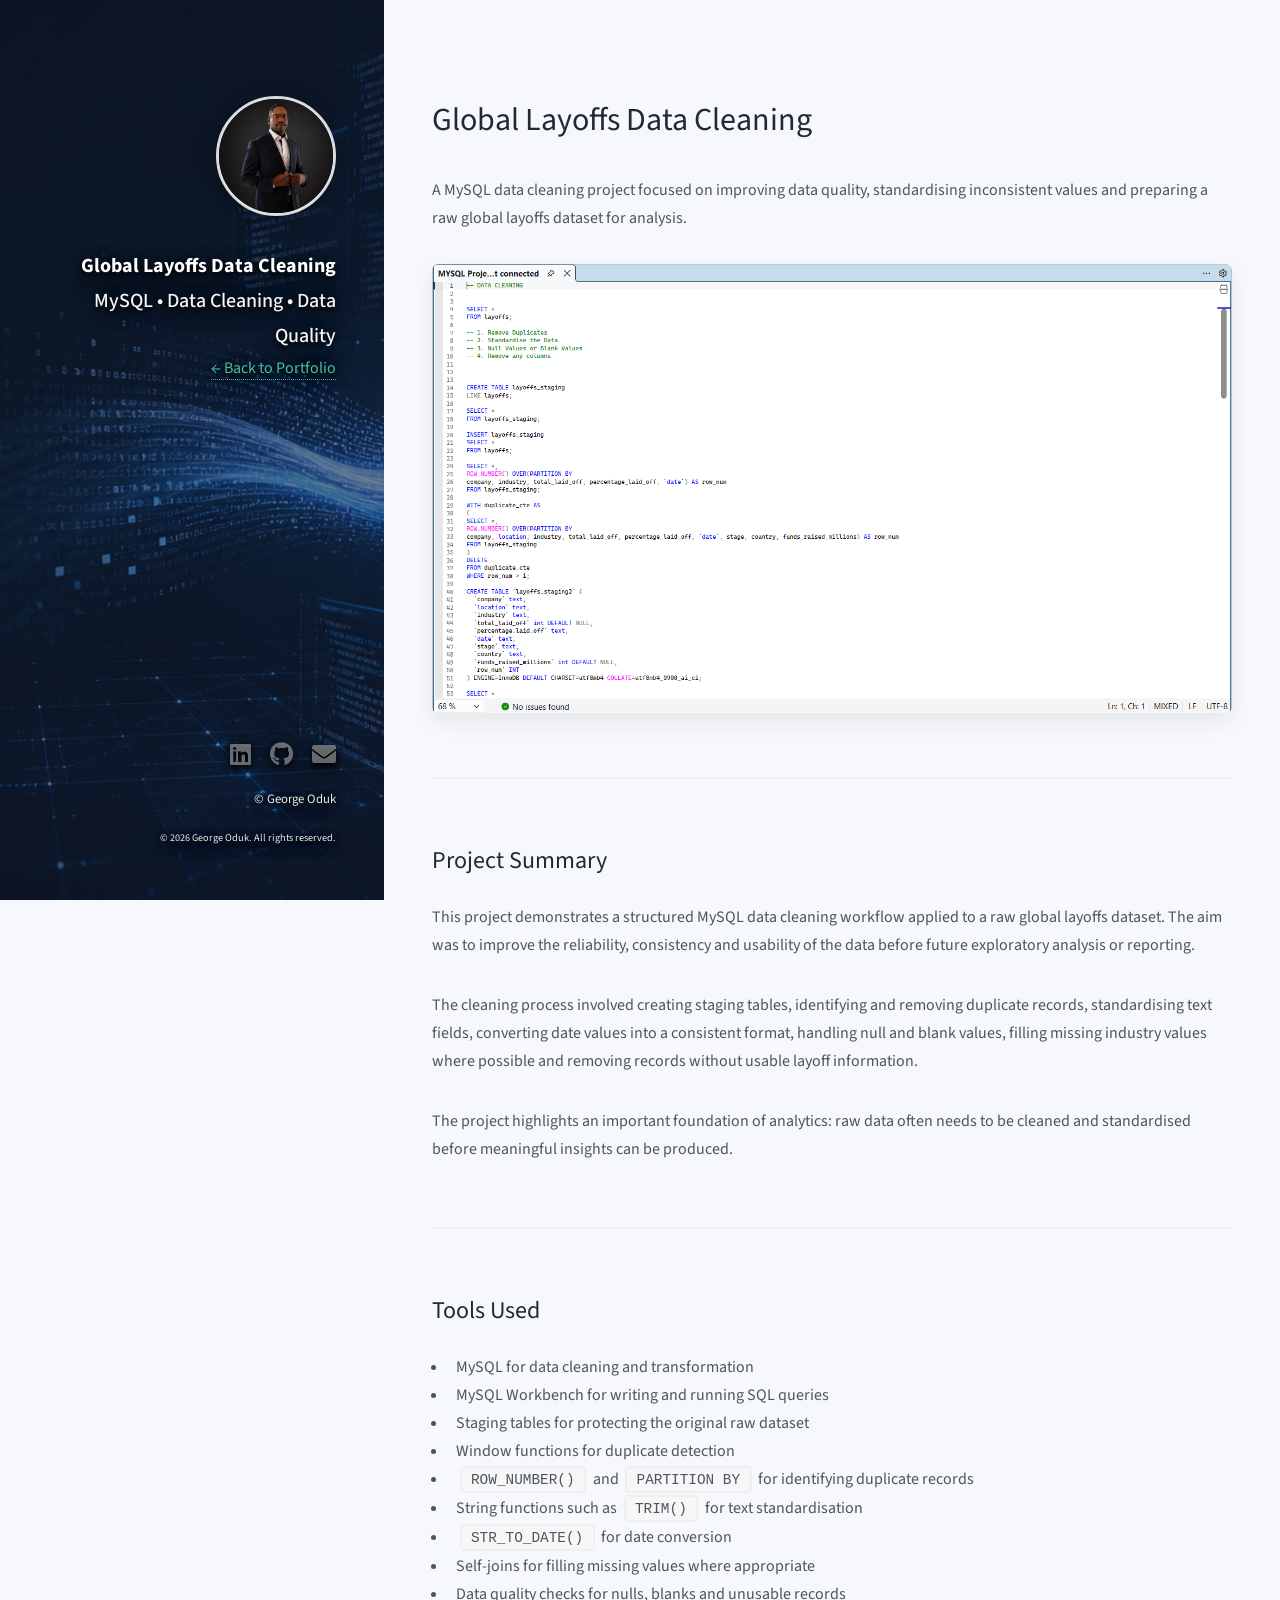
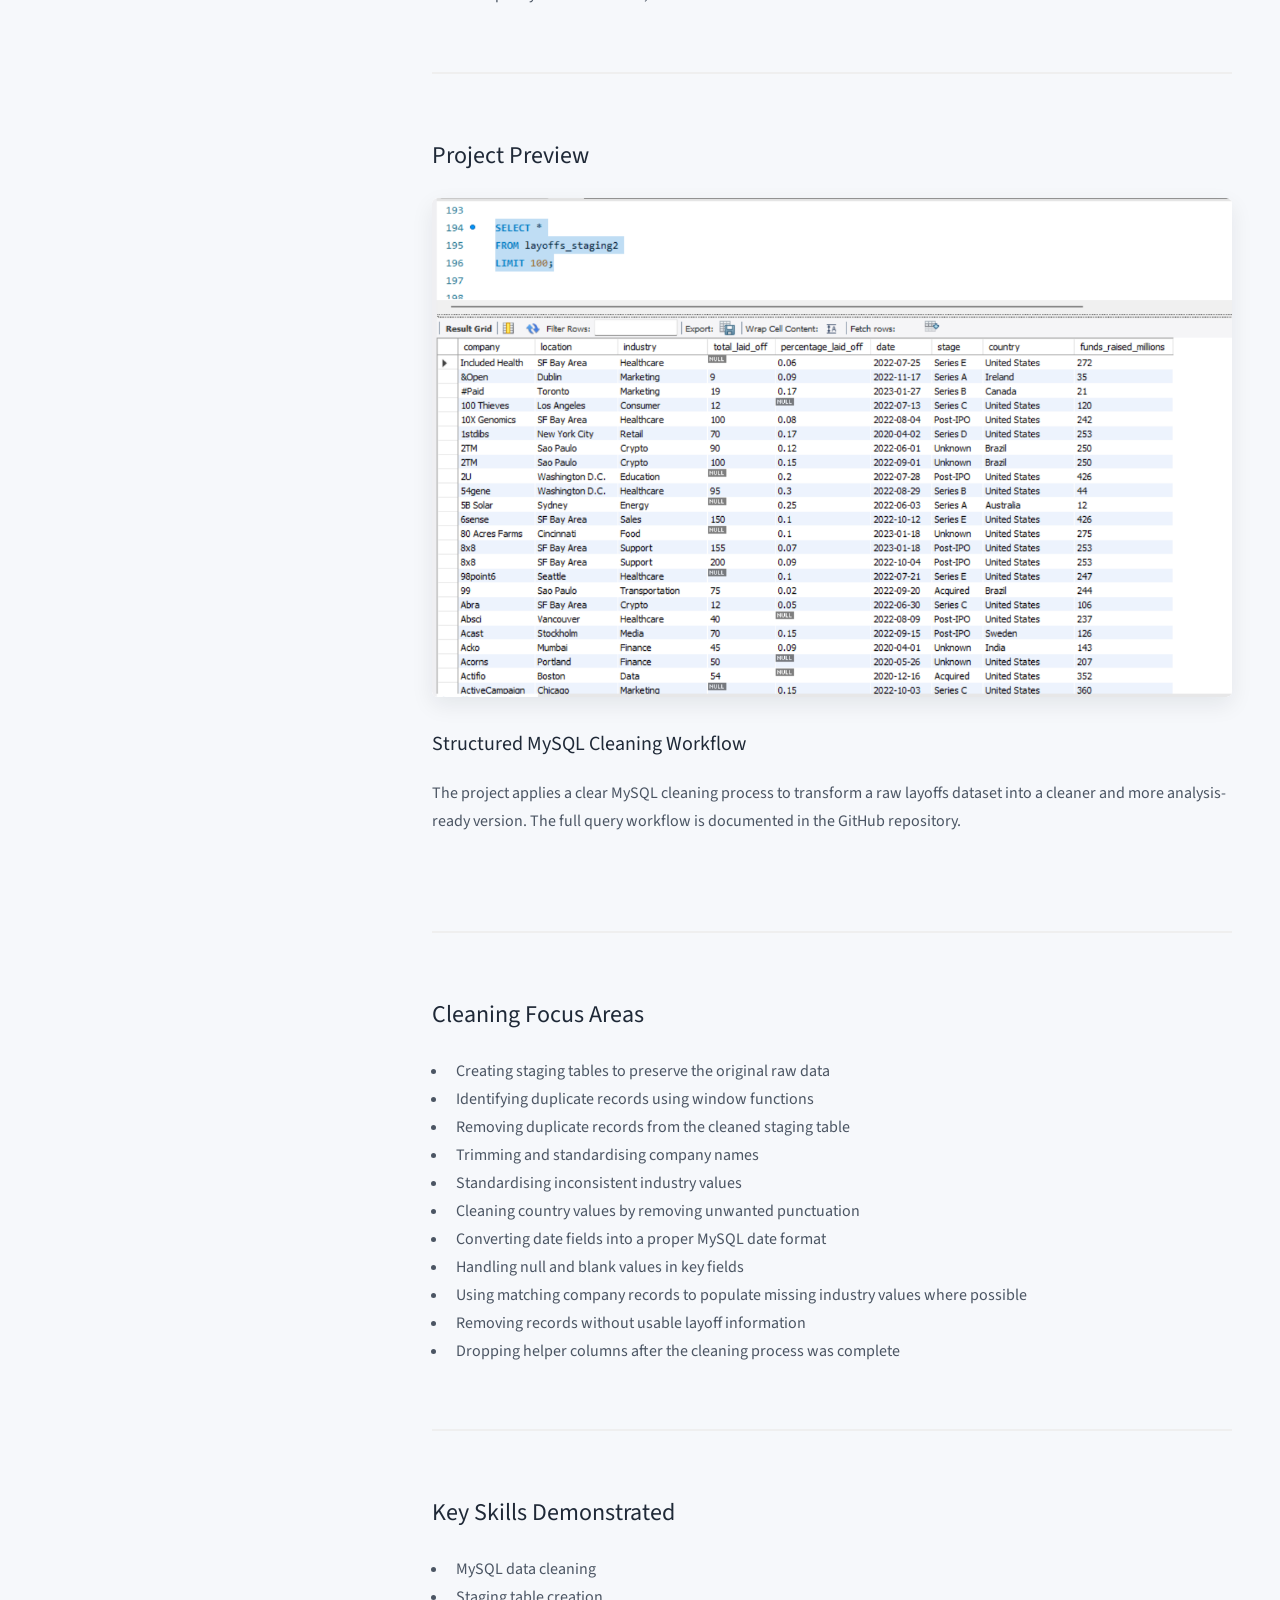
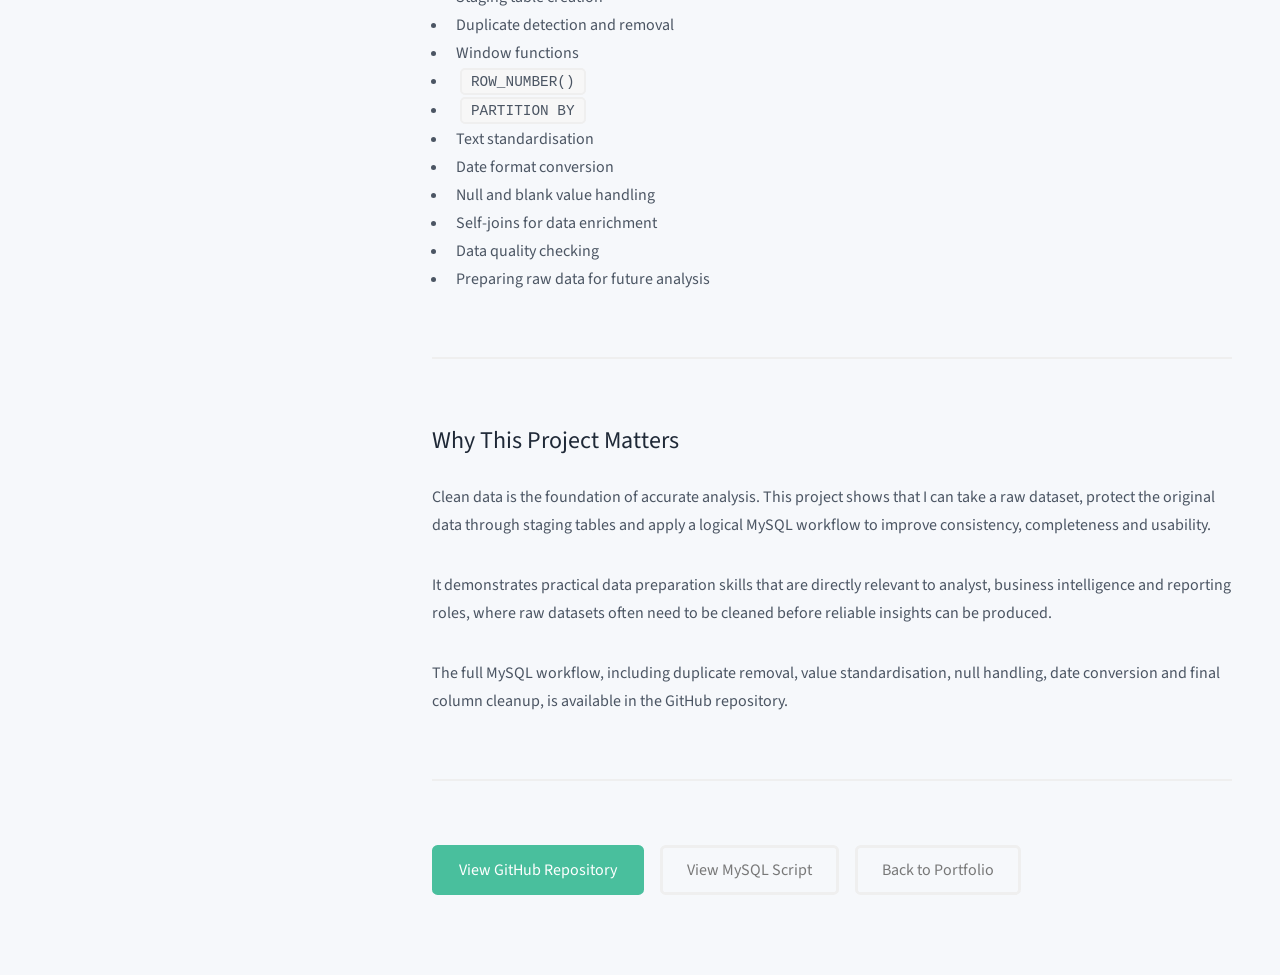
==== commit 9392dae2: "Remove HTML5 UP footer credit" ====
--- a/data-cleaning.html
+++ b/data-cleaning.html
@@ -146,7 +146,7 @@
 				</ul>
 				<ul class="copyright">
 					<li>&copy; George Oduk</li>
-					<li>Design adapted from <a href="http://html5up.net">HTML5 UP</a></li>
+					<p class="copyright">&copy; 2026 George Oduk. All rights reserved.</p>
 				</ul>
 			</div>
 		</footer>
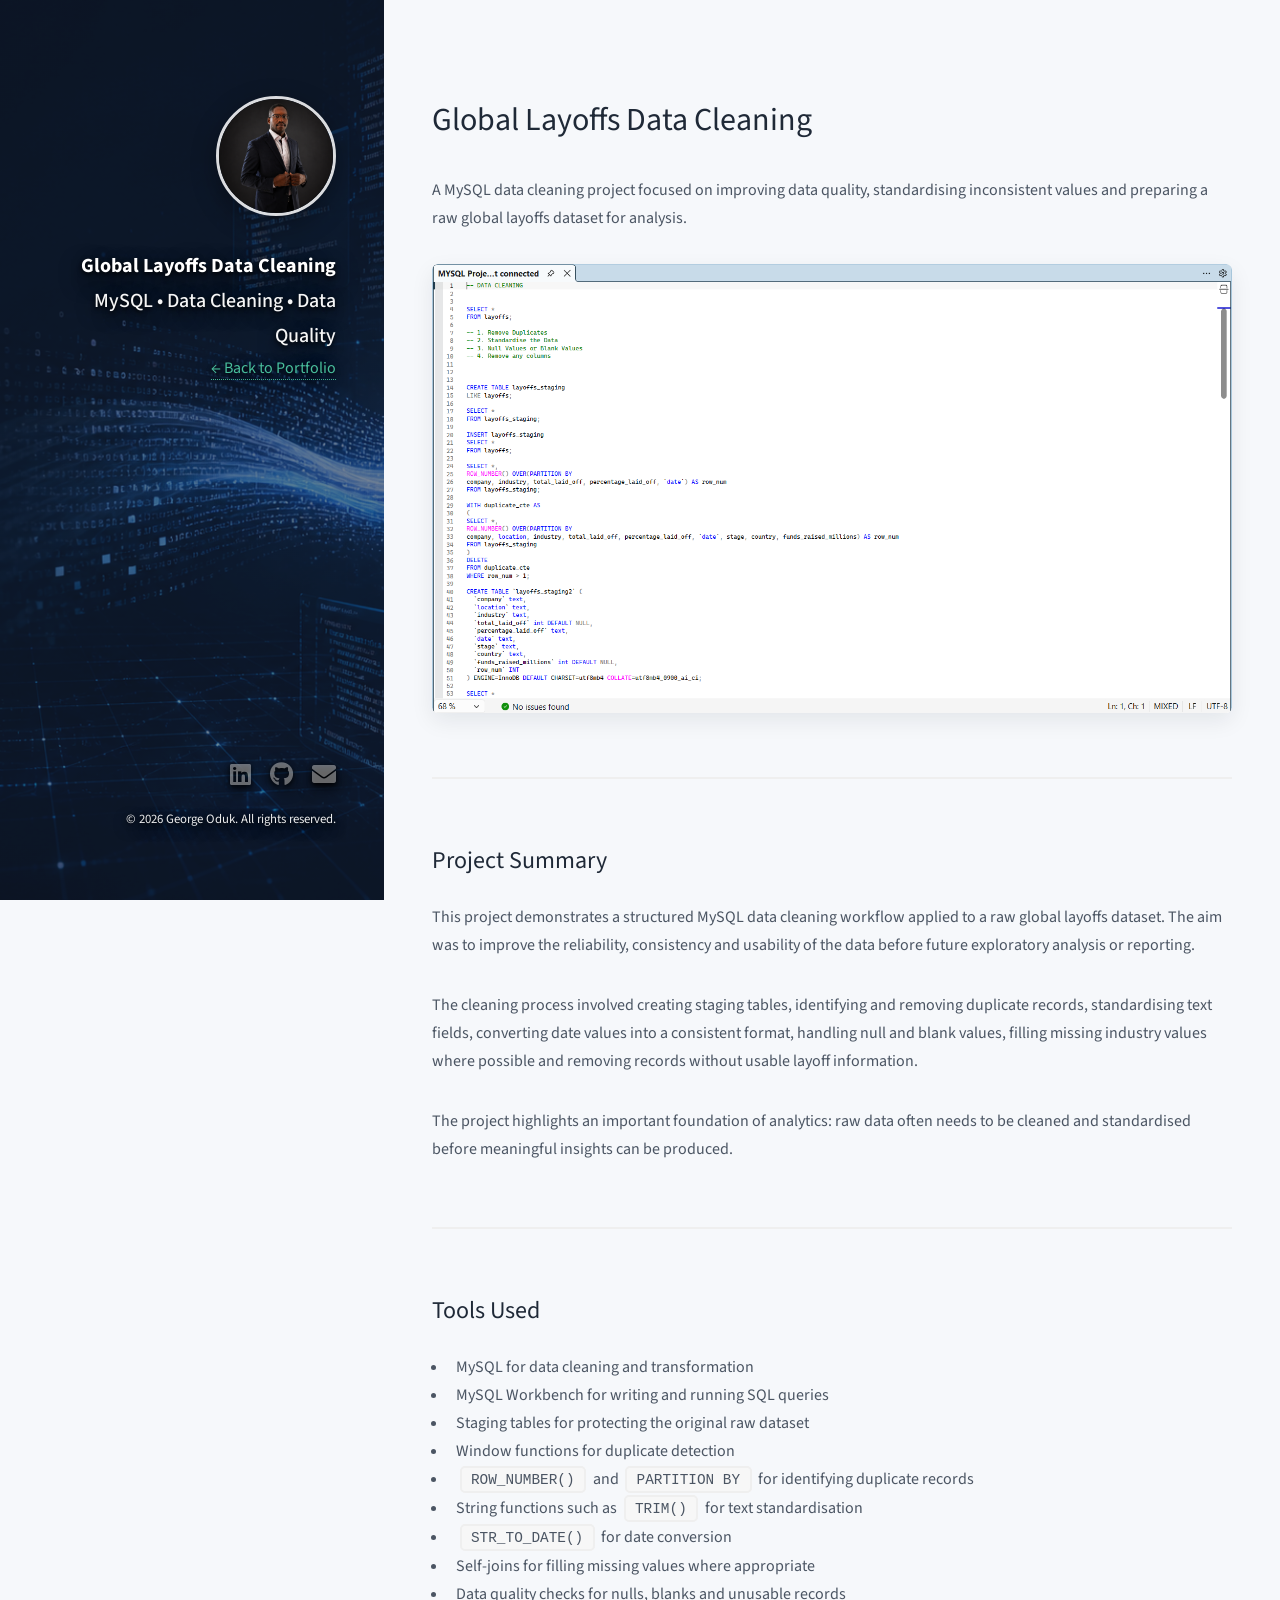
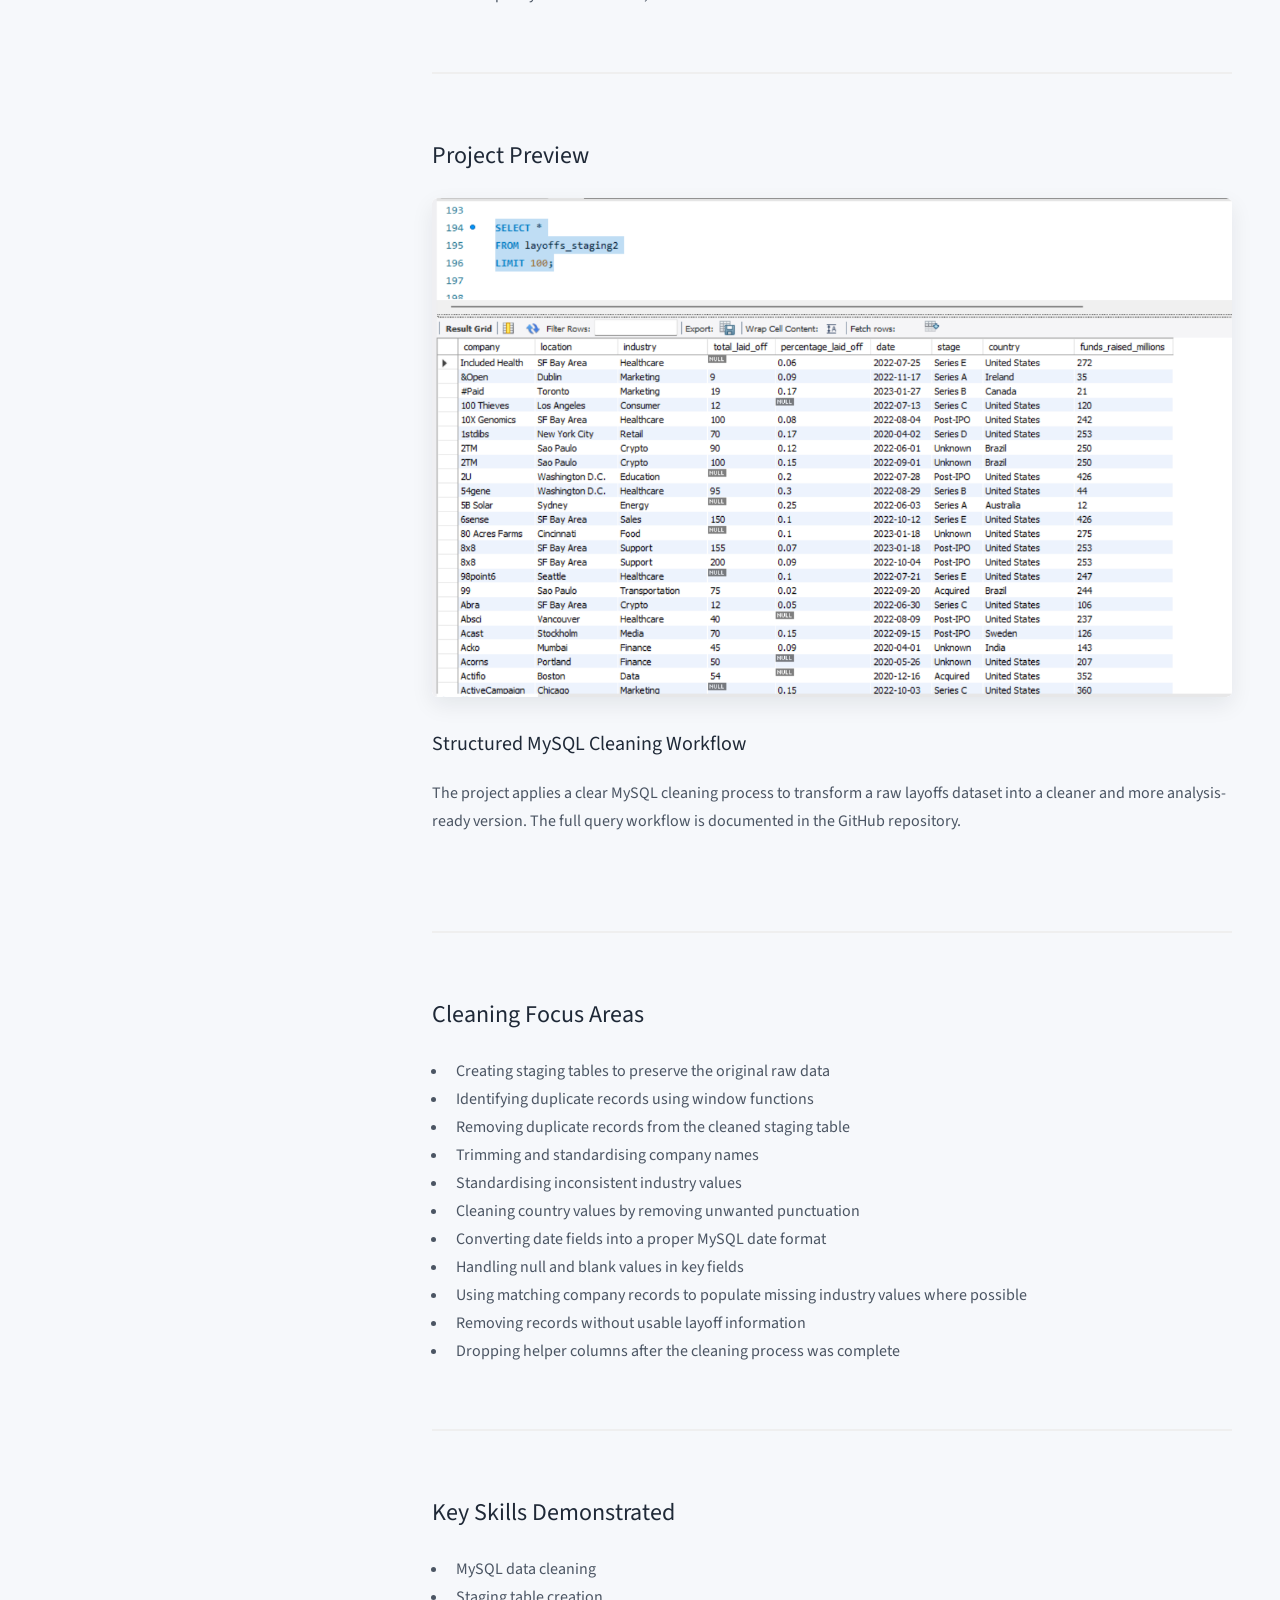
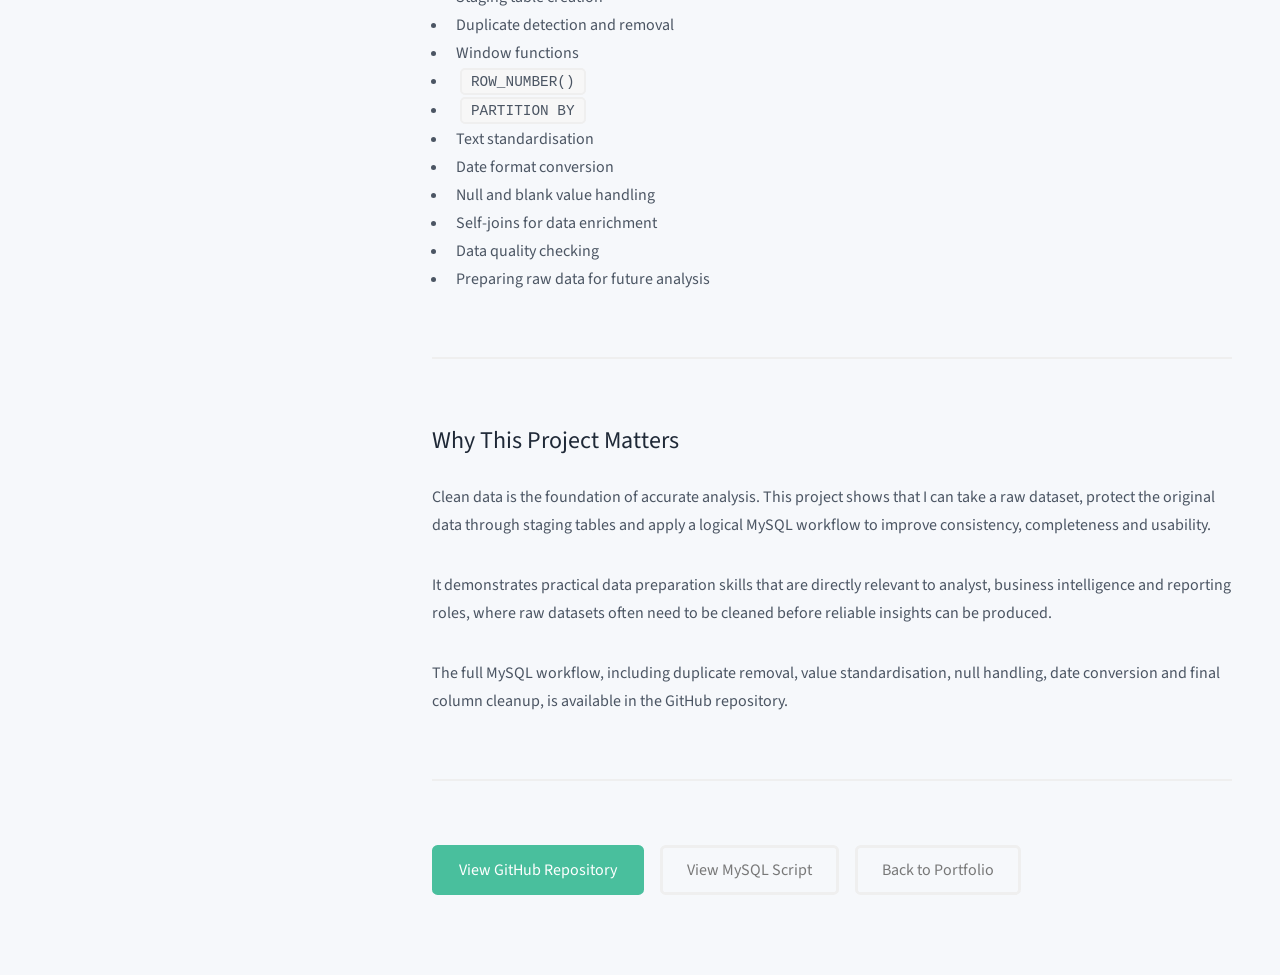
==== commit e846a433: "Update footer copyright text" ====
--- a/data-cleaning.html
+++ b/data-cleaning.html
@@ -145,8 +145,7 @@
 					<li><a href="mailto:george.oduk1@gmail.com" class="icon solid fa-envelope"><span class="label">Email</span></a></li>
 				</ul>
 				<ul class="copyright">
-					<li>&copy; George Oduk</li>
-					<p class="copyright">&copy; 2026 George Oduk. All rights reserved.</p>
+					</li>&copy; 2026 George Oduk. All rights reserved.</p>
 				</ul>
 			</div>
 		</footer>
